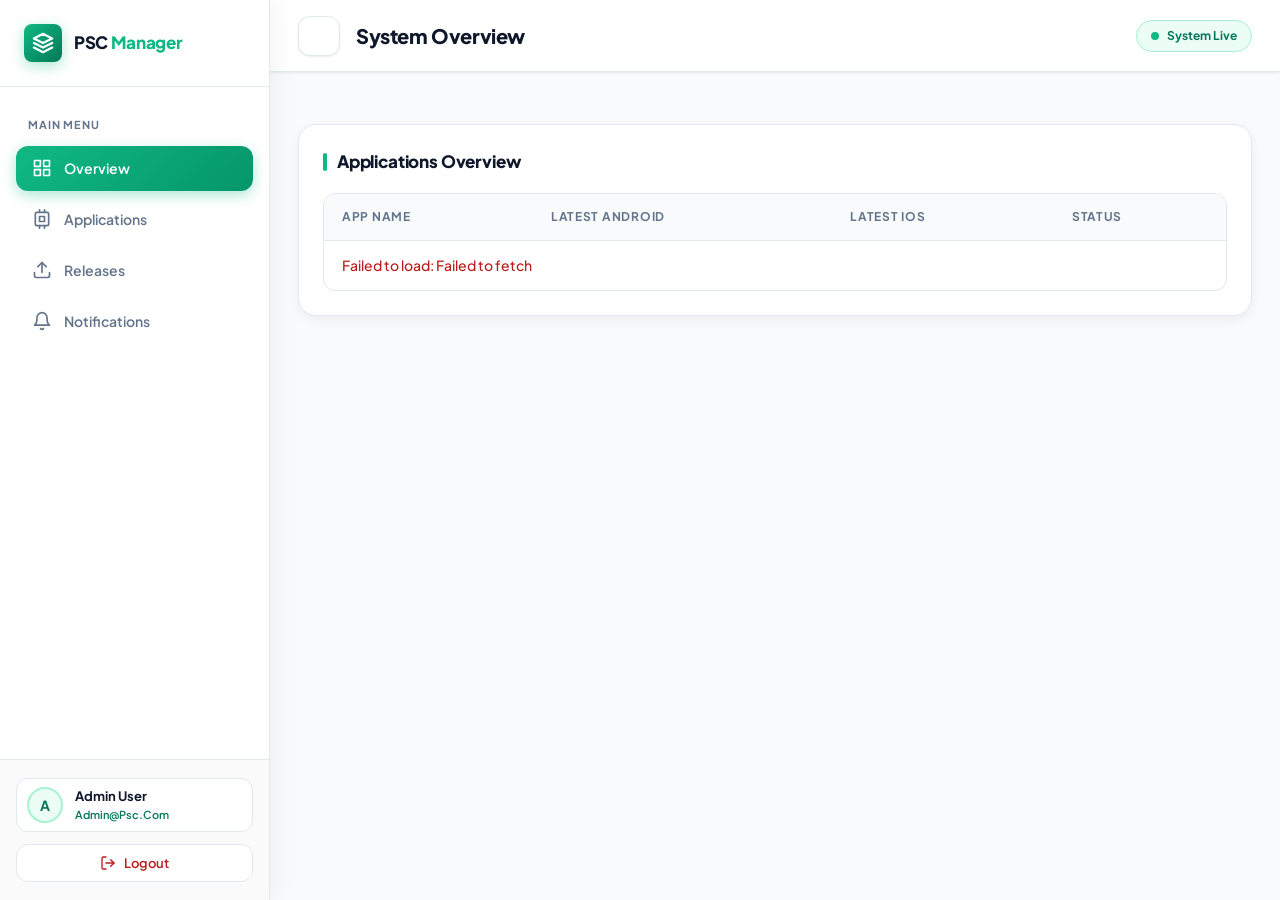
==== admin_dashboard/index.html @ 93100521 "first commit" ====
<!DOCTYPE html>
<html lang="en">
<head>
<meta charset="UTF-8" />
<meta name="viewport" content="width=device-width, initial-scale=1.0" />
<title>PSC App Update Manager — Overview</title>
<link rel="stylesheet" href="css/style.css" />
</head>
<body>
  <!-- Sidebar Overlay -->
  <div class="sidebar-overlay" id="sidebar-overlay"></div>

  <!-- Slide Menu Sidebar -->
  <aside class="sidebar" id="sidebar">
    <div class="sidebar-header">
      <a href="index.html" class="brand">
        <div class="brand-icon">
          <svg width="22" height="22" viewBox="0 0 24 24" fill="none" stroke="currentColor" stroke-width="2.5" stroke-linecap="round" stroke-linejoin="round"><path d="M12 2L2 7l10 5 10-5-10-5z"/><path d="M2 17l10 5 10-5"/><path d="M2 12l10 5 10-5"/></svg>
        </div>
        <div class="brand-text">PSC <span>Manager</span></div>
      </a>
      <button class="close-btn" id="close-sidebar" aria-label="Close menu">
        <svg width="20" height="20" viewBox="0 0 24 24" fill="none" stroke="currentColor" stroke-width="2" stroke-linecap="round" stroke-linejoin="round"><line x1="18" y1="6" x2="6" y2="18"/><line x1="6" y1="6" x2="18" y2="18"/></svg>
      </button>
    </div>

    <nav class="sidebar-nav">
      <div class="nav-section-title">Main Menu</div>
      
      <a href="index.html" class="nav-item active">
        <svg viewBox="0 0 24 24" fill="none" stroke="currentColor" stroke-width="2" stroke-linecap="round" stroke-linejoin="round"><rect x="3" y="3" width="7" height="7"/><rect x="14" y="3" width="7" height="7"/><rect x="14" y="14" width="7" height="7"/><rect x="3" y="14" width="7" height="7"/></svg>
        <span>Overview</span>
      </a>

      <a href="applications.html" class="nav-item">
        <svg viewBox="0 0 24 24" fill="none" stroke="currentColor" stroke-width="2" stroke-linecap="round" stroke-linejoin="round"><rect x="4" y="4" width="16" height="16" rx="2" ry="2"/><rect x="9" y="9" width="6" height="6"/><line x1="9" y1="1" x2="9" y2="4"/><line x1="15" y1="1" x2="15" y2="4"/><line x1="9" y1="20" x2="9" y2="23"/><line x1="15" y1="20" x2="15" y2="23"/></svg>
        <span>Applications</span>
      </a>

      <a href="releases.html" class="nav-item">
        <svg viewBox="0 0 24 24" fill="none" stroke="currentColor" stroke-width="2" stroke-linecap="round" stroke-linejoin="round"><path d="M21 15v4a2 2 0 0 1-2 2H5a2 2 0 0 1-2-2v-4"/><polyline points="17 8 12 3 7 8"/><line x1="12" y1="3" x2="12" y2="15"/></svg>
        <span>Releases</span>
      </a>

      <a href="notifications.html" class="nav-item">
        <svg viewBox="0 0 24 24" fill="none" stroke="currentColor" stroke-width="2" stroke-linecap="round" stroke-linejoin="round"><path d="M18 8A6 6 0 0 0 6 8c0 7-3 9-3 9h18s-3-2-3-9"/><path d="M13.73 21a2 2 0 0 1-3.46 0"/></svg>
        <span>Notifications</span>
      </a>
    </nav>

    <div class="sidebar-footer">
      <div class="user-card">
        <div class="user-avatar" id="sidebar-user-avatar">A</div>
        <div class="user-details">
          <span class="user-name" id="sidebar-user-name">Admin User</span>
          <span class="user-role" id="sidebar-user-email">admin@psc.com</span>
        </div>
      </div>
      <button id="logout" class="logout-btn">
        <svg width="16" height="16" viewBox="0 0 24 24" fill="none" stroke="currentColor" stroke-width="2" stroke-linecap="round" stroke-linejoin="round"><path d="M9 21H5a2 2 0 0 1-2-2V5a2 2 0 0 1 2-2h4"/><polyline points="16 17 21 12 16 7"/><line x1="21" y1="12" x2="9" y2="12"/></svg>
        Logout
      </button>
    </div>
  </aside>

  <!-- App Wrapper -->
  <div class="app-wrapper">
    <!-- Topbar Header -->
    <header class="topbar">
      <div class="topbar-left">
        <button class="menu-toggle" id="menu-toggle" aria-label="Toggle navigation drawer">
          <svg width="20" height="20" viewBox="0 0 24 24" fill="none" stroke="currentColor" stroke-width="2.5" stroke-linecap="round" stroke-linejoin="round"><line x1="3" y1="12" x2="21" y2="12"/><line x1="3" y1="6" x2="21" y2="6"/><line x1="3" y1="18" x2="21" y2="18"/></svg>
        </button>
        <div class="page-header">
          <h1>System Overview</h1>
        </div>
      </div>

      <div class="topbar-right">
        <div class="system-status">
          <span class="pulse-dot"></span> System Live
        </div>
      </div>
    </header>

    <!-- Main Content -->
    <main>
      <div class="grid" id="stats"></div>

      <div class="card">
        <h3>Applications Overview</h3>
        <div class="table-wrapper">
          <table>
            <thead>
              <tr>
                <th>App Name</th>
                <th>Latest Android</th>
                <th>Latest iOS</th>
                <th>Status</th>
              </tr>
            </thead>
            <tbody id="apps-table">
              <tr><td colspan="4" style="text-align:center; padding: 24px;">Loading applications data…</td></tr>
            </tbody>
          </table>
        </div>
      </div>
    </main>
  </div>

  <script src="js/api.js"></script>
  <script src="js/ui.js"></script>
  <script src="js/dashboard.js"></script>
</body>
</html>
---- admin_dashboard/css/style.css ----
@import url('https://fonts.googleapis.com/css2?family=Plus+Jakarta+Sans:wght@400;500;600;700;800&display=swap');

:root {
  --primary: #10b981;
  --primary-hover: #059669;
  --primary-dark: #047857;
  --primary-light: #ecfdf5;
  --primary-border: #a7f3d0;
  
  --bg-page: #f8fafc;
  --bg-card: #ffffff;
  --bg-sidebar: #ffffff;
  
  --border-color: #e2e8f0;
  --border-focus: #10b981;
  
  --text-heading: #0f172a;
  --text-body: #334155;
  --text-muted: #64748b;
  
  --badge-green-bg: #dcfce7;
  --badge-green-text: #15803d;
  --badge-yellow-bg: #fef9c3;
  --badge-yellow-text: #a16207;
  --badge-red-bg: #fee2e2;
  --badge-red-text: #b91c1c;

  --shadow-sm: 0 1px 3px rgba(0, 0, 0, 0.05), 0 1px 2px rgba(0, 0, 0, 0.03);
  --shadow-md: 0 4px 12px rgba(0, 0, 0, 0.05);
  --shadow-lg: 0 12px 32px -4px rgba(16, 185, 129, 0.12), 0 4px 8px -2px rgba(0, 0, 0, 0.04);
  --shadow-green: 0 4px 14px rgba(16, 185, 129, 0.35);

  --radius-sm: 8px;
  --radius-md: 12px;
  --radius-lg: 18px;

  --transition-fast: 0.15s cubic-bezier(0.4, 0, 0.2, 1);
  --transition-normal: 0.25s cubic-bezier(0.4, 0, 0.2, 1);
  --transition-slide: 0.35s cubic-bezier(0.16, 1, 0.3, 1);
  
  font-family: 'Plus Jakarta Sans', system-ui, -apple-system, sans-serif;
}

* {
  box-sizing: border-box;
  margin: 0;
  padding: 0;
}

body {
  background-color: var(--bg-page);
  color: var(--text-body);
  font-size: 14px;
  line-height: 1.5;
  min-height: 100vh;
  -webkit-font-smoothing: antialiased;
}

/* --- Slide Menu Sidebar & Overlay --- */

.sidebar-overlay {
  position: fixed;
  inset: 0;
  background: rgba(15, 23, 42, 0.4);
  backdrop-filter: blur(4px);
  z-index: 999;
  opacity: 0;
  pointer-events: none;
  transition: opacity var(--transition-normal);
}

.sidebar-overlay.open {
  opacity: 1;
  pointer-events: auto;
}

.sidebar {
  position: fixed;
  top: 0;
  left: 0;
  bottom: 0;
  width: 270px;
  background: var(--bg-sidebar);
  border-right: 1px solid var(--border-color);
  z-index: 1000;
  display: flex;
  flex-direction: column;
  transform: translateX(-100%);
  transition: transform var(--transition-slide);
  box-shadow: 4px 0 24px rgba(0, 0, 0, 0.05);
}

.sidebar.open {
  transform: translateX(0);
}

/* Sidebar Brand Header */
.sidebar-header {
  padding: 24px;
  display: flex;
  align-items: center;
  justify-content: space-between;
  border-bottom: 1px solid var(--border-color);
}

.brand {
  display: flex;
  align-items: center;
  gap: 12px;
  text-decoration: none;
}

.brand-icon {
  width: 38px;
  height: 38px;
  border-radius: var(--radius-sm);
  background: linear-gradient(135deg, var(--primary) 0%, var(--primary-dark) 100%);
  display: flex;
  align-items: center;
  justify-content: center;
  color: #ffffff;
  box-shadow: var(--shadow-green);
}

.brand-text {
  font-size: 17px;
  font-weight: 800;
  color: var(--text-heading);
  letter-spacing: -0.02em;
}

.brand-text span {
  color: var(--primary);
}

.close-btn {
  background: none;
  border: none;
  color: var(--text-muted);
  cursor: pointer;
  padding: 6px;
  border-radius: 6px;
  display: flex;
  align-items: center;
  justify-content: center;
  transition: all var(--transition-fast);
}

.close-btn:hover {
  background: var(--primary-light);
  color: var(--primary-dark);
}

/* Sidebar Navigation */
.sidebar-nav {
  padding: 20px 16px;
  flex: 1;
  display: flex;
  flex-direction: column;
  gap: 6px;
  overflow-y: auto;
}

.nav-section-title {
  font-size: 11px;
  font-weight: 700;
  text-transform: uppercase;
  letter-spacing: 0.08em;
  color: var(--text-muted);
  padding: 10px 12px 6px;
}

.nav-item {
  display: flex;
  align-items: center;
  gap: 12px;
  padding: 12px 16px;
  color: var(--text-muted);
  text-decoration: none;
  font-weight: 600;
  font-size: 14px;
  border-radius: var(--radius-md);
  transition: all var(--transition-fast);
  position: relative;
}

.nav-item svg {
  width: 20px;
  height: 20px;
  transition: stroke var(--transition-fast);
}

.nav-item:hover {
  background: var(--primary-light);
  color: var(--primary-dark);
  transform: translateX(4px);
}

.nav-item.active {
  background: linear-gradient(135deg, var(--primary) 0%, var(--primary-hover) 100%);
  color: #ffffff;
  box-shadow: var(--shadow-green);
}

.nav-item.active svg {
  stroke: #ffffff;
}

/* Sidebar User Footer */
.sidebar-footer {
  padding: 18px 16px;
  border-top: 1px solid var(--border-color);
  background: #fafafa;
  display: flex;
  flex-direction: column;
  gap: 12px;
}

.user-card {
  display: flex;
  align-items: center;
  gap: 12px;
  padding: 8px 10px;
  border-radius: var(--radius-md);
  background: #ffffff;
  border: 1px solid var(--border-color);
}

.user-avatar {
  width: 36px;
  height: 36px;
  border-radius: 50%;
  background: var(--primary-light);
  color: var(--primary-dark);
  font-weight: 700;
  display: flex;
  align-items: center;
  justify-content: center;
  border: 2px solid var(--primary-border);
  font-size: 14px;
}

.user-details {
  display: flex;
  flex-direction: column;
  overflow: hidden;
}

.user-name {
  font-weight: 700;
  color: var(--text-heading);
  font-size: 13px;
  white-space: nowrap;
  text-overflow: ellipsis;
  overflow: hidden;
}

.user-role {
  font-size: 11px;
  color: var(--primary-dark);
  font-weight: 600;
  text-transform: capitalize;
}

.logout-btn {
  display: flex;
  align-items: center;
  justify-content: center;
  gap: 8px;
  width: 100%;
  padding: 10px;
  background: #ffffff;
  border: 1px solid var(--border-color);
  color: var(--badge-red-text);
  font-weight: 600;
  font-size: 13px;
  border-radius: var(--radius-md);
  cursor: pointer;
  transition: all var(--transition-fast);
}

.logout-btn:hover {
  background: var(--badge-red-bg);
  border-color: #fca5a5;
  transform: translateY(-1px);
}

/* --- Layout Main Container & Topbar --- */

.app-wrapper {
  min-height: 100vh;
  display: flex;
  flex-direction: column;
  transition: margin-left var(--transition-slide);
}

/* Responsive layout: Desktop default layout */
@media (min-width: 1024px) {
  .sidebar {
    transform: translateX(0);
  }
  .sidebar.closed {
    transform: translateX(-100%);
  }
  .app-wrapper {
    margin-left: 270px;
  }
  .app-wrapper.full-width {
    margin-left: 0;
  }
  .close-btn {
    display: none;
  }
  .sidebar-overlay {
    display: none !important;
  }
}

.topbar {
  height: 72px;
  background: #ffffff;
  border-bottom: 1px solid var(--border-color);
  padding: 0 28px;
  display: flex;
  align-items: center;
  justify-content: space-between;
  position: sticky;
  top: 0;
  z-index: 100;
  box-shadow: var(--shadow-sm);
}

.topbar-left {
  display: flex;
  align-items: center;
  gap: 16px;
}

.menu-toggle {
  background: #ffffff;
  border: 1.5px solid var(--border-color);
  color: var(--text-heading);
  width: 40px;
  height: 40px;
  border-radius: var(--radius-md);
  display: flex;
  align-items: center;
  justify-content: center;
  cursor: pointer;
  transition: all var(--transition-fast);
  box-shadow: var(--shadow-sm);
}

.menu-toggle:hover {
  background: var(--primary-light);
  border-color: var(--primary-border);
  color: var(--primary-dark);
  transform: scale(1.03);
}

.page-header h1 {
  font-size: 20px;
  font-weight: 800;
  color: var(--text-heading);
  letter-spacing: -0.02em;
}

.topbar-right {
  display: flex;
  align-items: center;
  gap: 16px;
}

.system-status {
  display: flex;
  align-items: center;
  gap: 8px;
  padding: 6px 14px;
  background: var(--primary-light);
  border: 1px solid var(--primary-border);
  border-radius: 999px;
  color: var(--primary-dark);
  font-size: 12px;
  font-weight: 700;
}

.pulse-dot {
  width: 8px;
  height: 8px;
  border-radius: 50%;
  background-color: var(--primary);
  box-shadow: 0 0 0 0 rgba(16, 185, 129, 0.7);
  animation: pulseDot 2s infinite;
}

@keyframes pulseDot {
  0% {
    transform: scale(0.95);
    box-shadow: 0 0 0 0 rgba(16, 185, 129, 0.7);
  }
  70% {
    transform: scale(1);
    box-shadow: 0 0 0 8px rgba(16, 185, 129, 0);
  }
  100% {
    transform: scale(0.95);
    box-shadow: 0 0 0 0 rgba(16, 185, 129, 0);
  }
}

/* --- Main Content Area --- */

main {
  flex: 1;
  padding: 28px;
  max-width: 1240px;
  width: 100%;
  margin: 0 auto;
  animation: fadeInUp 0.4s cubic-bezier(0.16, 1, 0.3, 1);
}

@keyframes fadeInUp {
  from {
    opacity: 0;
    transform: translateY(14px);
  }
  to {
    opacity: 1;
    transform: translateY(0);
  }
}

/* --- Cards & Stats Grid --- */

.card {
  background: var(--bg-card);
  border: 1px solid var(--border-color);
  border-radius: var(--radius-lg);
  padding: 24px;
  margin-bottom: 24px;
  box-shadow: var(--shadow-md);
  transition: all var(--transition-normal);
}

.card:hover {
  box-shadow: var(--shadow-lg);
  border-color: var(--primary-border);
}

.card h3 {
  font-size: 17px;
  font-weight: 800;
  color: var(--text-heading);
  margin-bottom: 18px;
  display: flex;
  align-items: center;
  gap: 10px;
  letter-spacing: -0.01em;
}

.card h3::before {
  content: '';
  display: inline-block;
  width: 4px;
  height: 18px;
  background: var(--primary);
  border-radius: 4px;
}

.grid {
  display: grid;
  grid-template-columns: repeat(auto-fit, minmax(230px, 1fr));
  gap: 20px;
  margin-bottom: 24px;
}

.stat-card {
  background: var(--bg-card);
  border: 1px solid var(--border-color);
  border-radius: var(--radius-lg);
  padding: 20px;
  display: flex;
  align-items: center;
  gap: 16px;
  box-shadow: var(--shadow-md);
  transition: all var(--transition-normal);
  position: relative;
  overflow: hidden;
}

.stat-card:hover {
  transform: translateY(-3px);
  box-shadow: var(--shadow-lg);
  border-color: var(--primary-border);
}

.stat-card::after {
  content: '';
  position: absolute;
  top: 0;
  left: 0;
  right: 0;
  height: 3px;
  background: linear-gradient(90deg, var(--primary) 0%, var(--primary-dark) 100%);
  opacity: 0;
  transition: opacity var(--transition-fast);
}

.stat-card:hover::after {
  opacity: 1;
}

.stat-icon {
  width: 48px;
  height: 48px;
  border-radius: var(--radius-md);
  background: var(--primary-light);
  color: var(--primary-dark);
  display: flex;
  align-items: center;
  justify-content: center;
  flex-shrink: 0;
}

.stat-info {
  display: flex;
  flex-direction: column;
}

.stat-value {
  font-size: 28px;
  font-weight: 800;
  color: var(--text-heading);
  line-height: 1.1;
  letter-spacing: -0.02em;
}

.stat-label {
  font-size: 12px;
  font-weight: 700;
  color: var(--text-muted);
  text-transform: uppercase;
  letter-spacing: 0.05em;
  margin-top: 4px;
}

/* --- Tables & Badges --- */

.table-wrapper {
  overflow-x: auto;
  border-radius: var(--radius-md);
  border: 1px solid var(--border-color);
}

table {
  width: 100%;
  border-collapse: collapse;
  text-align: left;
  font-size: 14px;
}

th {
  background: #f8fafc;
  color: var(--text-muted);
  font-weight: 700;
  font-size: 12px;
  text-transform: uppercase;
  letter-spacing: 0.06em;
  padding: 14px 18px;
  border-bottom: 1px solid var(--border-color);
}

td {
  padding: 14px 18px;
  border-bottom: 1px solid var(--border-color);
  color: var(--text-body);
  font-weight: 500;
}

tbody tr {
  transition: background-color var(--transition-fast);
}

tbody tr:hover {
  background-color: var(--primary-light);
}

tbody tr:last-child td {
  border-bottom: none;
}

code {
  background: #f1f5f9;
  color: var(--primary-dark);
  padding: 3px 8px;
  border-radius: 6px;
  font-family: ui-monospace, SFMono-Regular, Menlo, Monaco, Consolas, monospace;
  font-size: 12px;
  font-weight: 600;
  border: 1px solid var(--border-color);
}

.badge {
  display: inline-flex;
  align-items: center;
  gap: 6px;
  padding: 4px 10px;
  border-radius: 999px;
  font-size: 12px;
  font-weight: 700;
}

.badge.current, .badge.active, .badge.sent, .badge.published {
  background: var(--badge-green-bg);
  color: var(--badge-green-text);
}

.badge.update, .badge.draft {
  background: var(--badge-yellow-bg);
  color: var(--badge-yellow-text);
}

.badge.mandatory, .badge.inactive, .badge.failed {
  background: var(--badge-red-bg);
  color: var(--badge-red-text);
}

/* --- Forms & Buttons --- */

form {
  display: flex;
  flex-direction: column;
  gap: 16px;
}

.form-group {
  display: flex;
  flex-direction: column;
  gap: 6px;
}

label {
  font-size: 13px;
  font-weight: 700;
  color: var(--text-heading);
  display: flex;
  align-items: center;
  gap: 6px;
}

input[type="text"],
input[type="email"],
input[type="password"],
input[type="number"],
select,
textarea {
  width: 100%;
  font-family: inherit;
  font-size: 14px;
  background: #ffffff;
  border: 1.5px solid var(--border-color);
  color: var(--text-heading);
  border-radius: var(--radius-md);
  padding: 10px 14px;
  transition: all var(--transition-fast);
  box-shadow: var(--shadow-sm);
}

input::placeholder,
textarea::placeholder {
  color: #94a3b8;
}

input:focus,
select:focus,
textarea:focus {
  outline: none;
  border-color: var(--border-focus);
  box-shadow: 0 0 0 4px rgba(16, 185, 129, 0.15);
  background: #ffffff;
}

.checkbox-label {
  display: flex;
  align-items: center;
  gap: 10px;
  cursor: pointer;
  font-weight: 600;
  color: var(--text-heading);
  user-select: none;
}

input[type="checkbox"] {
  width: 18px;
  height: 18px;
  accent-color: var(--primary);
  cursor: pointer;
}

button {
  font-family: inherit;
  font-size: 14px;
  font-weight: 700;
  padding: 11px 20px;
  border-radius: var(--radius-md);
  cursor: pointer;
  transition: all var(--transition-fast);
  display: inline-flex;
  align-items: center;
  justify-content: center;
  gap: 8px;
  border: none;
}

button.primary {
  background: linear-gradient(135deg, var(--primary) 0%, var(--primary-hover) 100%);
  color: #ffffff;
  box-shadow: var(--shadow-green);
}

button.primary:hover {
  background: linear-gradient(135deg, var(--primary-hover) 0%, var(--primary-dark) 100%);
  transform: translateY(-1px);
  box-shadow: 0 6px 20px rgba(16, 185, 129, 0.45);
}

button.primary:active {
  transform: translateY(0);
}

button.secondary {
  background: #ffffff;
  border: 1.5px solid var(--border-color);
  color: var(--text-body);
  box-shadow: var(--shadow-sm);
}

button.secondary:hover {
  background: var(--primary-light);
  border-color: var(--primary-border);
  color: var(--primary-dark);
  transform: translateY(-1px);
}

.error {
  background: var(--badge-red-bg);
  color: var(--badge-red-text);
  border: 1px solid #fca5a5;
  padding: 10px 14px;
  border-radius: var(--radius-md);
  font-size: 13px;
  font-weight: 600;
}

/* --- Login Page --- */

.login-wrap {
  min-height: 100vh;
  display: flex;
  align-items: center;
  justify-content: center;
  background: radial-gradient(circle at top right, #dcfce7 0%, #f8fafc 50%);
  padding: 20px;
}

.login-card {
  width: 100%;
  max-width: 400px;
  background: #ffffff;
  border-radius: var(--radius-lg);
  box-shadow: 0 20px 40px -8px rgba(16, 185, 129, 0.15), 0 4px 12px rgba(0, 0, 0, 0.05);
  border: 1px solid var(--border-color);
  padding: 32px;
  animation: fadeInUp 0.4s ease;
}

.login-header {
  text-align: center;
  margin-bottom: 28px;
}

.login-header .brand-icon {
  margin: 0 auto 16px;
  width: 48px;
  height: 48px;
  font-size: 20px;
}

.login-header h2 {
  font-size: 22px;
  font-weight: 800;
  color: var(--text-heading);
  letter-spacing: -0.02em;
}

.login-header p {
  color: var(--text-muted);
  font-size: 13px;
  margin-top: 4px;
}
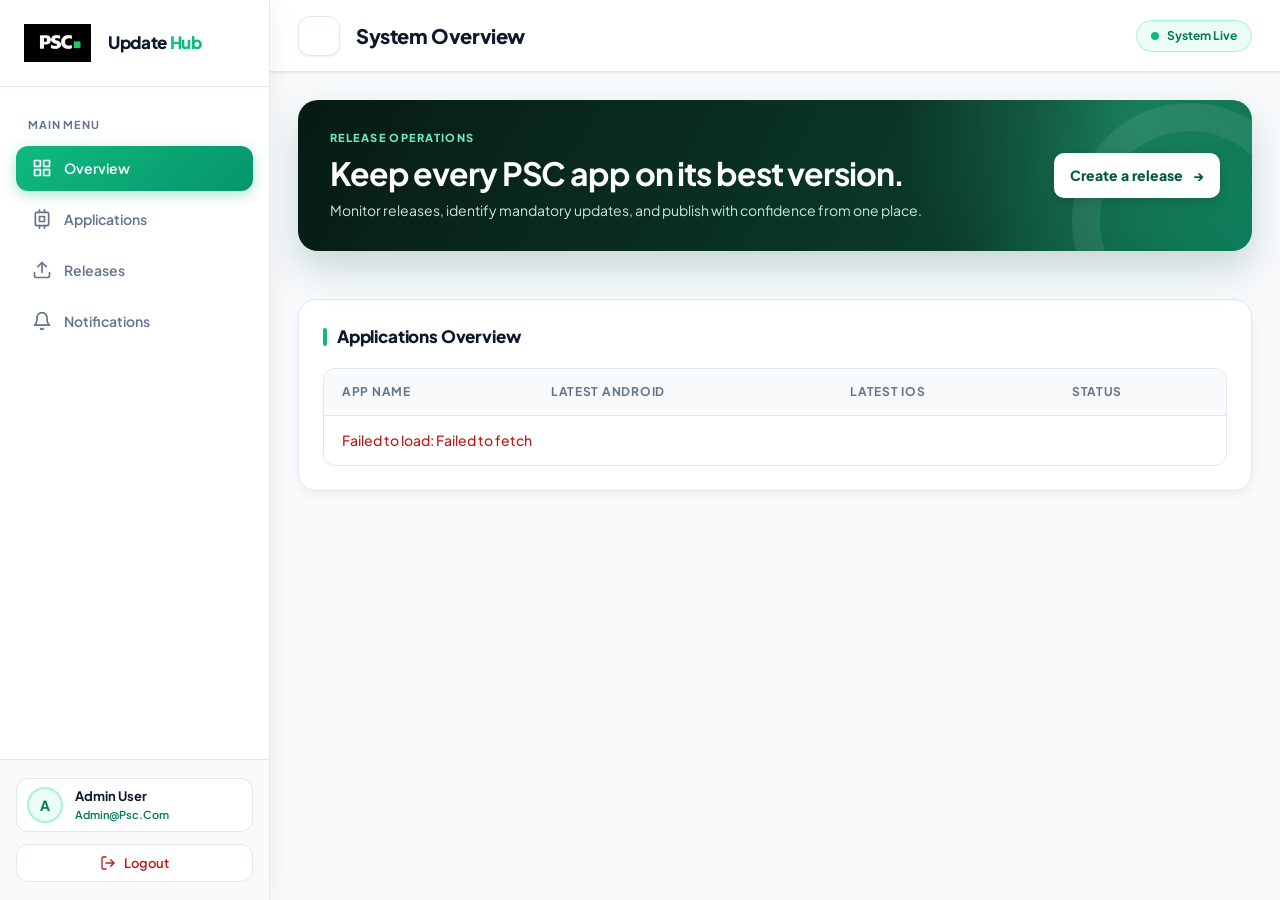
==== commit 60294314: "fix object error" ====
--- a/admin_dashboard/index.html
+++ b/admin_dashboard/index.html
@@ -14,10 +14,8 @@
   <aside class="sidebar" id="sidebar">
     <div class="sidebar-header">
       <a href="index.html" class="brand">
-        <div class="brand-icon">
-          <svg width="22" height="22" viewBox="0 0 24 24" fill="none" stroke="currentColor" stroke-width="2.5" stroke-linecap="round" stroke-linejoin="round"><path d="M12 2L2 7l10 5 10-5-10-5z"/><path d="M2 17l10 5 10-5"/><path d="M2 12l10 5 10-5"/></svg>
-        </div>
-        <div class="brand-text">PSC <span>Manager</span></div>
+        <img class="brand-logo" src="assets/psc-logo.png" alt="PSC" />
+        <div class="brand-text">Update <span>Hub</span></div>
       </a>
       <button class="close-btn" id="close-sidebar" aria-label="Close menu">
         <svg width="20" height="20" viewBox="0 0 24 24" fill="none" stroke="currentColor" stroke-width="2" stroke-linecap="round" stroke-linejoin="round"><line x1="18" y1="6" x2="6" y2="18"/><line x1="6" y1="6" x2="18" y2="18"/></svg>
@@ -85,6 +83,14 @@
 
     <!-- Main Content -->
     <main>
+      <section class="dashboard-hero">
+        <div>
+          <p class="eyebrow">Release operations</p>
+          <h2>Keep every PSC app on its best version.</h2>
+          <p>Monitor releases, identify mandatory updates, and publish with confidence from one place.</p>
+        </div>
+        <a class="hero-action" href="releases.html">Create a release <span aria-hidden="true">→</span></a>
+      </section>
       <div class="grid" id="stats"></div>
 
       <div class="card">
--- a/admin_dashboard/css/style.css
+++ b/admin_dashboard/css/style.css
@@ -122,6 +122,14 @@
   box-shadow: var(--shadow-green);
 }
 
+.brand-logo {
+  display: block;
+  width: 72px;
+  height: 38px;
+  object-fit: contain;
+  object-position: left center;
+}
+
 .brand-text {
   font-size: 17px;
   font-weight: 800;
@@ -419,6 +427,39 @@
   animation: fadeInUp 0.4s cubic-bezier(0.16, 1, 0.3, 1);
 }
 
+.dashboard-hero {
+  position: relative;
+  overflow: hidden;
+  display: flex;
+  align-items: center;
+  justify-content: space-between;
+  gap: 24px;
+  padding: 30px 32px;
+  margin-bottom: 24px;
+  color: #fff;
+  border-radius: 20px;
+  background: radial-gradient(circle at 88% 10%, rgba(52, 211, 153, .36), transparent 28%), linear-gradient(120deg, #071a15, #0b3b2c 72%, #087453);
+  box-shadow: 0 18px 38px rgba(5, 81, 57, .2);
+}
+
+.dashboard-hero::after {
+  content: '';
+  position: absolute;
+  width: 180px;
+  height: 180px;
+  right: -56px;
+  bottom: -88px;
+  border: 28px solid rgba(255, 255, 255, .08);
+  border-radius: 50%;
+}
+
+.dashboard-hero > * { position: relative; z-index: 1; }
+.eyebrow { margin-bottom: 8px; color: #6ee7b7; font-size: 11px; font-weight: 800; letter-spacing: .13em; text-transform: uppercase; }
+.dashboard-hero h2 { max-width: 580px; font-size: clamp(24px, 3vw, 32px); line-height: 1.15; letter-spacing: -.035em; }
+.dashboard-hero p:not(.eyebrow) { max-width: 620px; margin-top: 9px; color: #c8eadc; }
+.hero-action { display: inline-flex; flex-shrink: 0; gap: 10px; align-items: center; padding: 12px 16px; border-radius: 10px; background: #fff; color: #075a42; font-weight: 800; text-decoration: none; box-shadow: 0 4px 12px rgba(0,0,0,.13); transition: transform var(--transition-fast); }
+.hero-action:hover { transform: translateY(-2px); }
+
 @keyframes fadeInUp {
   from {
     opacity: 0;
@@ -487,6 +528,10 @@
   position: relative;
   overflow: hidden;
 }
+
+.field-optional { color: var(--text-muted); font-size: 11px; font-weight: 600; }
+.field-hint { margin-top: 6px; color: var(--text-muted); font-size: 12px; }
+.success { margin-top: 16px; padding: 11px 13px; border: 1px solid var(--primary-border); border-radius: var(--radius-sm); background: var(--primary-light); color: var(--primary-dark); font-weight: 600; }
 
 .stat-card:hover {
   transform: translateY(-3px);
@@ -786,6 +831,13 @@
   font-size: 20px;
 }
 
+.login-logo { display: block; width: 142px; height: 58px; margin: 0 auto 16px; object-fit: contain; }
+
+@media (max-width: 640px) {
+  .dashboard-hero { align-items: flex-start; flex-direction: column; padding: 26px 24px; }
+  .hero-action { width: 100%; justify-content: center; }
+}
+
 .login-header h2 {
   font-size: 22px;
   font-weight: 800;
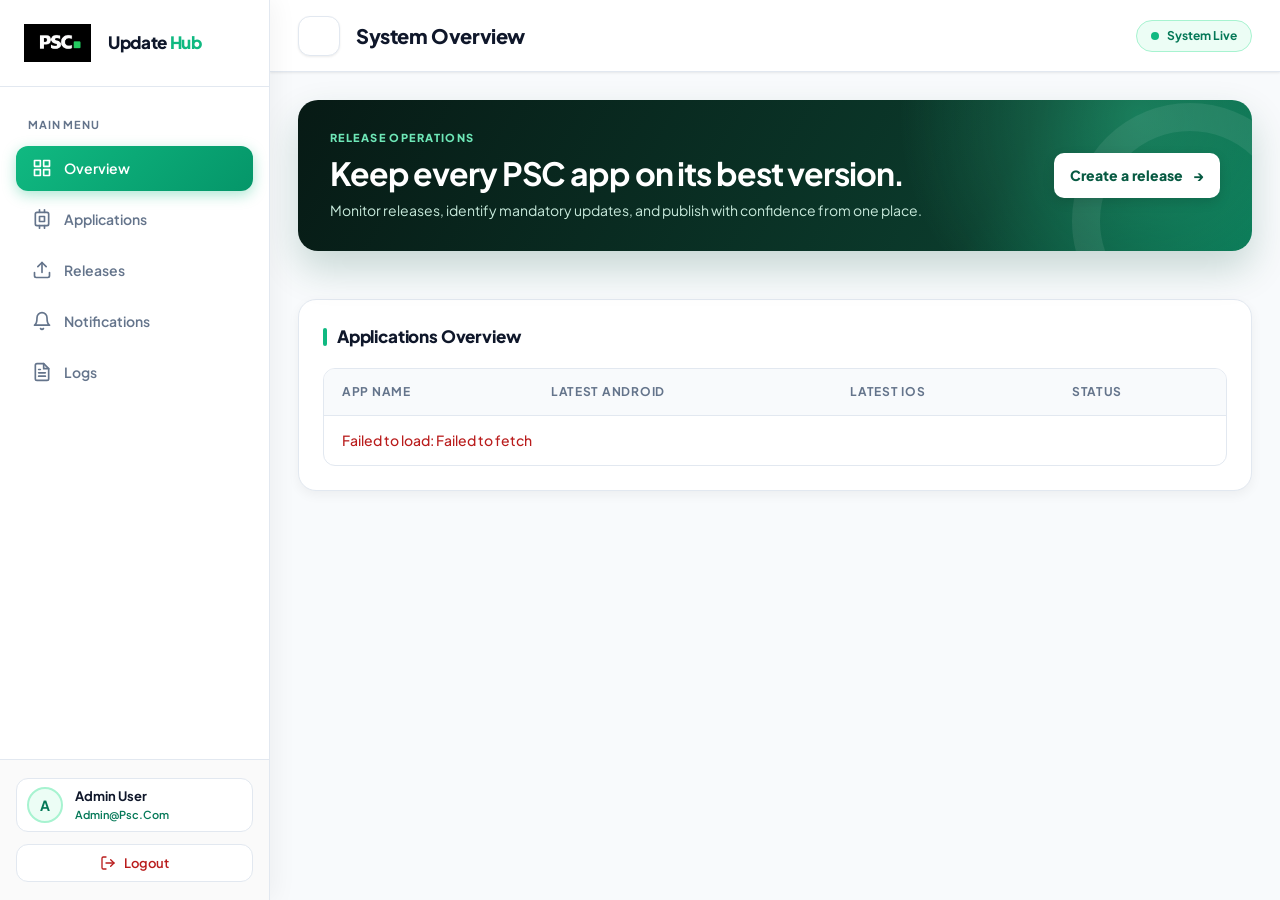
==== commit 56685986: "nnotifications 404 fix" ====
--- a/admin_dashboard/index.html
+++ b/admin_dashboard/index.html
@@ -43,6 +43,11 @@
       <a href="notifications.html" class="nav-item">
         <svg viewBox="0 0 24 24" fill="none" stroke="currentColor" stroke-width="2" stroke-linecap="round" stroke-linejoin="round"><path d="M18 8A6 6 0 0 0 6 8c0 7-3 9-3 9h18s-3-2-3-9"/><path d="M13.73 21a2 2 0 0 1-3.46 0"/></svg>
         <span>Notifications</span>
+      </a>
+
+      <a href="logs.html" class="nav-item">
+        <svg viewBox="0 0 24 24" fill="none" stroke="currentColor" stroke-width="2" stroke-linecap="round" stroke-linejoin="round"><path d="M14 2H6a2 2 0 0 0-2 2v16a2 2 0 0 0 2 2h12a2 2 0 0 0 2-2V8z"/><polyline points="14 2 14 8 20 8"/><line x1="16" y1="13" x2="8" y2="13"/><line x1="16" y1="17" x2="8" y2="17"/><polyline points="10 9 9 9 8 9"/></svg>
+        <span>Logs</span>
       </a>
     </nav>
 
@@ -114,7 +119,7 @@
     </main>
   </div>
 
-  <script src="js/api.js"></script>
+  <script src="js/api.js?v=2"></script>
   <script src="js/ui.js"></script>
   <script src="js/dashboard.js"></script>
 </body>
--- a/admin_dashboard/css/style.css
+++ b/admin_dashboard/css/style.css
@@ -508,6 +508,22 @@
   border-radius: 4px;
 }
 
+.release-card-heading { display: flex; align-items: flex-start; justify-content: space-between; gap: 24px; margin-bottom: 24px; padding-bottom: 22px; border-bottom: 1px solid var(--border-color); }
+.release-card-heading .eyebrow { margin-bottom: 6px; }
+.release-card-heading h3 { margin-bottom: 8px; }
+.release-card-heading h3::before { display: none; }
+.release-card-heading p:not(.eyebrow) { max-width: 610px; color: var(--text-muted); }
+.version-guide { min-width: 255px; padding: 14px 16px; border: 1px solid var(--primary-border); border-radius: var(--radius-md); background: linear-gradient(135deg, #f0fdf4, #ecfdf5); color: var(--primary-dark); }
+.version-guide strong, .version-guide span, .version-guide small { display: block; }
+.version-guide strong { margin-bottom: 6px; font-size: 12px; text-transform: uppercase; letter-spacing: .06em; }
+.version-guide span { margin-bottom: 5px; }
+.version-guide small { color: #287459; font-size: 11px; line-height: 1.45; }
+.release-form { max-width: 980px; }
+.release-grid { display: grid; grid-template-columns: repeat(2, minmax(0, 1fr)); gap: 16px; }
+.release-grid-four { grid-template-columns: repeat(4, minmax(0, 1fr)); }
+.release-validation { display: flex; flex-wrap: wrap; gap: 8px 16px; margin: 2px 0 20px; padding: 11px 13px; border-left: 3px solid var(--primary); border-radius: 0 var(--radius-sm) var(--radius-sm) 0; background: #f8fffb; color: var(--primary-dark); font-size: 12px; font-weight: 600; }
+.release-validation span + span::before { content: '•'; margin-right: 16px; color: var(--primary); }
+
 .grid {
   display: grid;
   grid-template-columns: repeat(auto-fit, minmax(230px, 1fr));
@@ -532,6 +548,9 @@
 .field-optional { color: var(--text-muted); font-size: 11px; font-weight: 600; }
 .field-hint { margin-top: 6px; color: var(--text-muted); font-size: 12px; }
 .success { margin-top: 16px; padding: 11px 13px; border: 1px solid var(--primary-border); border-radius: var(--radius-sm); background: var(--primary-light); color: var(--primary-dark); font-weight: 600; }
+
+@media (max-width: 920px) { .release-grid-four { grid-template-columns: repeat(2, minmax(0, 1fr)); } }
+@media (max-width: 640px) { .release-card-heading { flex-direction: column; } .version-guide { width: 100%; } .release-grid, .release-grid-four { grid-template-columns: 1fr; } }
 
 .stat-card:hover {
   transform: translateY(-3px);
@@ -697,6 +716,7 @@
 input[type="email"],
 input[type="password"],
 input[type="number"],
+input[type="url"],
 select,
 textarea {
   width: 100%;
@@ -769,6 +789,28 @@
   box-shadow: 0 6px 20px rgba(16, 185, 129, 0.45);
 }
 
+button.secondary { background: #fff; border: 1px solid var(--border-color); color: var(--text-body); }
+button.secondary:hover { background: #f8fafc; border-color: #cbd5e1; }
+button.danger { background: var(--badge-red-bg); border: 1px solid #fecaca; color: var(--badge-red-text); }
+button.danger:hover { background: #fecaca; }
+button:disabled { cursor: not-allowed; opacity: .65; transform: none !important; }
+
+.release-actions { display: flex; flex-wrap: wrap; gap: 7px; }
+.action-button { padding: 7px 10px; font-size: 12px; }
+.verification-dialog { width: min(660px, calc(100vw - 32px)); max-height: min(90vh, 780px); margin: auto; padding: 0; overflow-y: auto; border: 0; border-radius: 18px; color: var(--text-body); background: #fff; box-shadow: 0 24px 70px rgba(15, 23, 42, .28); }
+.verification-dialog::backdrop { background: rgba(15, 23, 42, .58); backdrop-filter: blur(4px); }
+.verification-dialog form { gap: 18px; padding: 26px; }
+.dialog-header { display: flex; justify-content: space-between; gap: 18px; align-items: flex-start; }
+.dialog-header .eyebrow { margin-bottom: 5px; }
+.dialog-header h2 { color: var(--text-heading); font-size: 21px; letter-spacing: -.02em; }
+.dialog-close { width: 34px; height: 34px; padding: 0; border-radius: 50%; background: #f1f5f9; color: var(--text-muted); font-size: 24px; line-height: 1; }
+.dialog-description { margin-top: -8px; color: var(--text-muted); }
+.verification-callout { padding: 12px 14px; border: 1px solid var(--primary-border); border-radius: var(--radius-sm); background: var(--primary-light); color: var(--primary-dark); font-size: 13px; }
+.dialog-divider { height: 1px; margin: 2px 0; background: var(--border-color); }
+#edit-release-fields { display: flex; flex-direction: column; gap: 16px; }
+#edit-release-fields h3 { color: var(--text-heading); font-size: 15px; }
+.dialog-actions { display: flex; justify-content: flex-end; gap: 10px; padding-top: 4px; }
+
 button.primary:active {
   transform: translateY(0);
 }
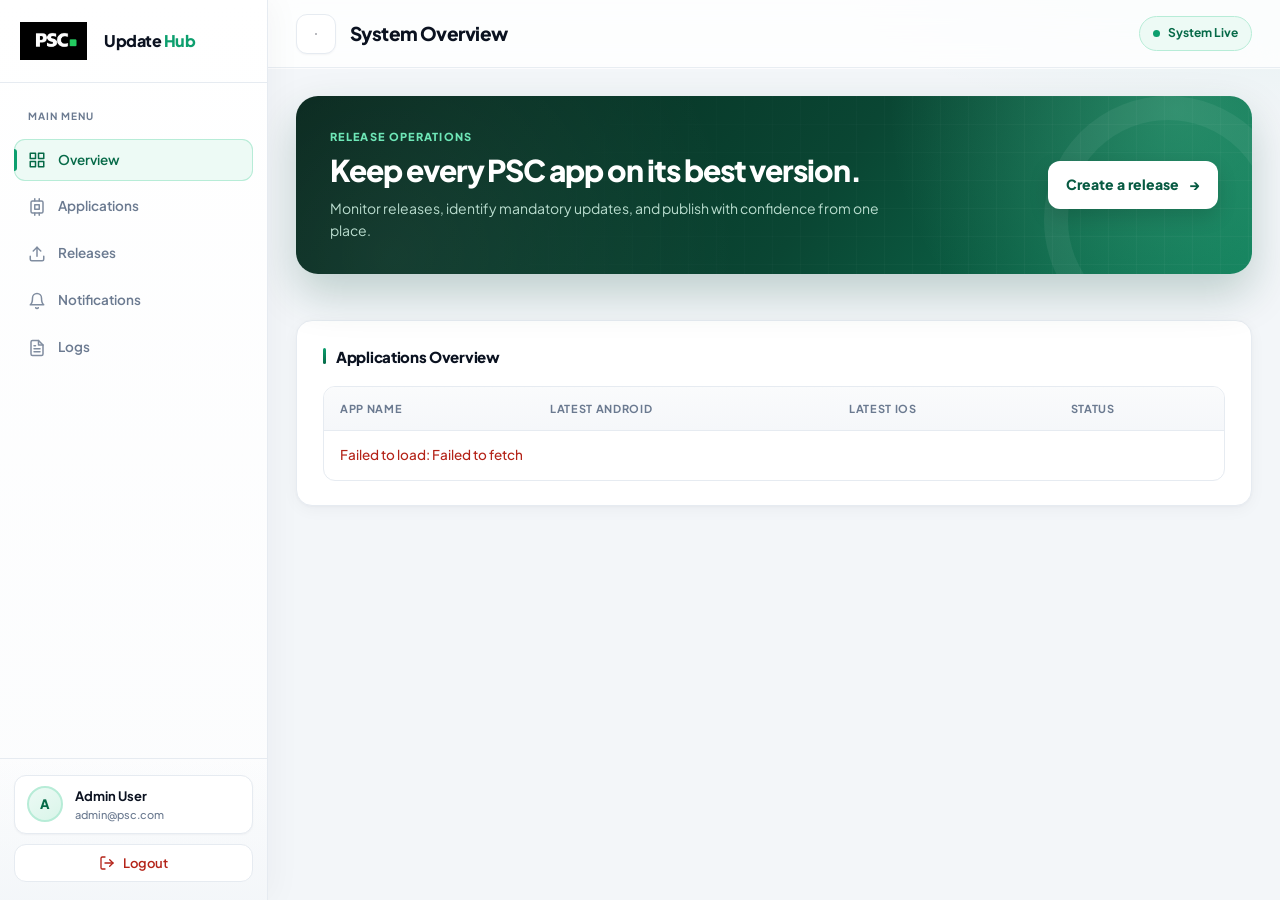
==== commit 268774c3: "503 errorfix" ====
--- a/admin_dashboard/index.html
+++ b/admin_dashboard/index.html
@@ -4,7 +4,7 @@
 <meta charset="UTF-8" />
 <meta name="viewport" content="width=device-width, initial-scale=1.0" />
 <title>PSC App Update Manager — Overview</title>
-<link rel="stylesheet" href="css/style.css" />
+<link rel="stylesheet" href="css/style.css?v=3" />
 </head>
 <body>
   <!-- Sidebar Overlay -->
--- a/admin_dashboard/css/style.css
+++ b/admin_dashboard/css/style.css
@@ -1,43 +1,51 @@
 @import url('https://fonts.googleapis.com/css2?family=Plus+Jakarta+Sans:wght@400;500;600;700;800&display=swap');
 
 :root {
-  --primary: #10b981;
-  --primary-hover: #059669;
-  --primary-dark: #047857;
-  --primary-light: #ecfdf5;
-  --primary-border: #a7f3d0;
-  
-  --bg-page: #f8fafc;
+  --primary: #0d9f6e;
+  --primary-hover: #0b8a5f;
+  --primary-dark: #066a48;
+  --primary-light: #edfaf5;
+  --primary-border: #b7ecd7;
+  --primary-soft: rgba(13, 159, 110, 0.08);
+
+  --bg-page: #f3f6f9;
   --bg-card: #ffffff;
   --bg-sidebar: #ffffff;
-  
-  --border-color: #e2e8f0;
-  --border-focus: #10b981;
-  
-  --text-heading: #0f172a;
-  --text-body: #334155;
-  --text-muted: #64748b;
-  
-  --badge-green-bg: #dcfce7;
-  --badge-green-text: #15803d;
-  --badge-yellow-bg: #fef9c3;
-  --badge-yellow-text: #a16207;
-  --badge-red-bg: #fee2e2;
-  --badge-red-text: #b91c1c;
-
-  --shadow-sm: 0 1px 3px rgba(0, 0, 0, 0.05), 0 1px 2px rgba(0, 0, 0, 0.03);
-  --shadow-md: 0 4px 12px rgba(0, 0, 0, 0.05);
-  --shadow-lg: 0 12px 32px -4px rgba(16, 185, 129, 0.12), 0 4px 8px -2px rgba(0, 0, 0, 0.04);
-  --shadow-green: 0 4px 14px rgba(16, 185, 129, 0.35);
+  --bg-muted: #f8fafc;
+
+  --border-color: #e6ebf1;
+  --border-strong: #d5dde7;
+  --border-focus: #0d9f6e;
+
+  --text-heading: #0b1220;
+  --text-body: #3d4b5f;
+  --text-muted: #6b7a90;
+
+  --badge-green-bg: #e8f8f0;
+  --badge-green-text: #0f6b45;
+  --badge-yellow-bg: #fff7e0;
+  --badge-yellow-text: #8a6410;
+  --badge-red-bg: #fef1f1;
+  --badge-red-text: #b42318;
+  --badge-blue-bg: #eef4ff;
+  --badge-blue-text: #2f5bb8;
+
+  --shadow-sm: 0 1px 2px rgba(15, 23, 42, 0.04);
+  --shadow-md: 0 4px 16px rgba(15, 23, 42, 0.04), 0 1px 3px rgba(15, 23, 42, 0.03);
+  --shadow-lg: 0 18px 40px -12px rgba(15, 23, 42, 0.12), 0 6px 14px -6px rgba(15, 23, 42, 0.06);
+  --shadow-green: 0 8px 20px rgba(13, 159, 110, 0.28);
 
   --radius-sm: 8px;
   --radius-md: 12px;
-  --radius-lg: 18px;
+  --radius-lg: 16px;
+  --radius-xl: 22px;
+
+  --sidebar-width: 268px;
 
   --transition-fast: 0.15s cubic-bezier(0.4, 0, 0.2, 1);
   --transition-normal: 0.25s cubic-bezier(0.4, 0, 0.2, 1);
   --transition-slide: 0.35s cubic-bezier(0.16, 1, 0.3, 1);
-  
+
   font-family: 'Plus Jakarta Sans', system-ui, -apple-system, sans-serif;
 }
 
@@ -48,22 +56,25 @@
 }
 
 body {
-  background-color: var(--bg-page);
+  min-height: 100vh;
   color: var(--text-body);
   font-size: 14px;
-  line-height: 1.5;
-  min-height: 100vh;
+  line-height: 1.55;
   -webkit-font-smoothing: antialiased;
-}
-
-/* --- Slide Menu Sidebar & Overlay --- */
+  background:
+    radial-gradient(ellipse 80% 50% at 100% -10%, rgba(13, 159, 110, 0.09), transparent 50%),
+    radial-gradient(ellipse 60% 40% at -5% 30%, rgba(59, 130, 246, 0.05), transparent 45%),
+    var(--bg-page);
+}
+
+/* --- Sidebar --- */
 
 .sidebar-overlay {
   position: fixed;
   inset: 0;
-  background: rgba(15, 23, 42, 0.4);
-  backdrop-filter: blur(4px);
   z-index: 999;
+  background: rgba(11, 18, 32, 0.42);
+  backdrop-filter: blur(6px);
   opacity: 0;
   pointer-events: none;
   transition: opacity var(--transition-normal);
@@ -79,27 +90,26 @@
   top: 0;
   left: 0;
   bottom: 0;
-  width: 270px;
-  background: var(--bg-sidebar);
+  z-index: 1000;
+  display: flex;
+  width: var(--sidebar-width);
+  flex-direction: column;
+  background: linear-gradient(180deg, #ffffff 0%, #fbfcfd 100%);
   border-right: 1px solid var(--border-color);
-  z-index: 1000;
-  display: flex;
-  flex-direction: column;
+  box-shadow: 4px 0 32px rgba(15, 23, 42, 0.04);
   transform: translateX(-100%);
   transition: transform var(--transition-slide);
-  box-shadow: 4px 0 24px rgba(0, 0, 0, 0.05);
 }
 
 .sidebar.open {
   transform: translateX(0);
 }
 
-/* Sidebar Brand Header */
 .sidebar-header {
-  padding: 24px;
   display: flex;
   align-items: center;
   justify-content: space-between;
+  padding: 22px 20px;
   border-bottom: 1px solid var(--border-color);
 }
 
@@ -111,14 +121,14 @@
 }
 
 .brand-icon {
+  display: flex;
   width: 38px;
   height: 38px;
+  align-items: center;
+  justify-content: center;
   border-radius: var(--radius-sm);
-  background: linear-gradient(135deg, var(--primary) 0%, var(--primary-dark) 100%);
-  display: flex;
-  align-items: center;
-  justify-content: center;
-  color: #ffffff;
+  background: linear-gradient(145deg, var(--primary) 0%, var(--primary-dark) 100%);
+  color: #fff;
   box-shadow: var(--shadow-green);
 }
 
@@ -131,10 +141,10 @@
 }
 
 .brand-text {
-  font-size: 17px;
+  color: var(--text-heading);
+  font-size: 16px;
   font-weight: 800;
-  color: var(--text-heading);
-  letter-spacing: -0.02em;
+  letter-spacing: -0.03em;
 }
 
 .brand-text span {
@@ -142,15 +152,15 @@
 }
 
 .close-btn {
+  display: flex;
+  align-items: center;
+  justify-content: center;
+  padding: 7px;
+  border: none;
+  border-radius: 8px;
   background: none;
-  border: none;
   color: var(--text-muted);
   cursor: pointer;
-  padding: 6px;
-  border-radius: 6px;
-  display: flex;
-  align-items: center;
-  justify-content: center;
   transition: all var(--transition-fast);
 }
 
@@ -159,93 +169,110 @@
   color: var(--primary-dark);
 }
 
-/* Sidebar Navigation */
 .sidebar-nav {
-  padding: 20px 16px;
+  display: flex;
   flex: 1;
-  display: flex;
   flex-direction: column;
-  gap: 6px;
+  gap: 4px;
+  padding: 18px 14px;
   overflow-y: auto;
 }
 
 .nav-section-title {
-  font-size: 11px;
+  padding: 8px 14px 10px;
+  color: var(--text-muted);
+  font-size: 10px;
   font-weight: 700;
+  letter-spacing: 0.1em;
   text-transform: uppercase;
-  letter-spacing: 0.08em;
+}
+
+.nav-item {
+  position: relative;
+  display: flex;
+  align-items: center;
+  gap: 12px;
+  padding: 11px 14px;
+  border-radius: 11px;
   color: var(--text-muted);
-  padding: 10px 12px 6px;
-}
-
-.nav-item {
-  display: flex;
-  align-items: center;
-  gap: 12px;
-  padding: 12px 16px;
-  color: var(--text-muted);
+  font-size: 13.5px;
+  font-weight: 600;
   text-decoration: none;
-  font-weight: 600;
-  font-size: 14px;
-  border-radius: var(--radius-md);
   transition: all var(--transition-fast);
-  position: relative;
 }
 
 .nav-item svg {
-  width: 20px;
-  height: 20px;
-  transition: stroke var(--transition-fast);
+  width: 18px;
+  height: 18px;
+  flex-shrink: 0;
+  opacity: 0.85;
+  transition: all var(--transition-fast);
 }
 
 .nav-item:hover {
+  background: var(--primary-soft);
+  color: var(--primary-dark);
+}
+
+.nav-item:hover svg {
+  opacity: 1;
+}
+
+.nav-item.active {
   background: var(--primary-light);
   color: var(--primary-dark);
-  transform: translateX(4px);
-}
-
-.nav-item.active {
-  background: linear-gradient(135deg, var(--primary) 0%, var(--primary-hover) 100%);
-  color: #ffffff;
-  box-shadow: var(--shadow-green);
+  box-shadow: inset 0 0 0 1px var(--primary-border);
+}
+
+.nav-item.active::before {
+  content: '';
+  position: absolute;
+  top: 10px;
+  bottom: 10px;
+  left: 0;
+  width: 3px;
+  border-radius: 0 4px 4px 0;
+  background: var(--primary);
 }
 
 .nav-item.active svg {
-  stroke: #ffffff;
-}
-
-/* Sidebar User Footer */
+  opacity: 1;
+  stroke: var(--primary-dark);
+}
+
 .sidebar-footer {
-  padding: 18px 16px;
+  display: flex;
+  flex-direction: column;
+  gap: 10px;
+  padding: 16px 14px 18px;
   border-top: 1px solid var(--border-color);
-  background: #fafafa;
-  display: flex;
-  flex-direction: column;
+  background: linear-gradient(180deg, transparent, rgba(243, 246, 249, 0.9));
+}
+
+.user-card {
+  display: flex;
+  align-items: center;
   gap: 12px;
-}
-
-.user-card {
-  display: flex;
-  align-items: center;
-  gap: 12px;
-  padding: 8px 10px;
+  padding: 10px 12px;
+  border: 1px solid var(--border-color);
   border-radius: var(--radius-md);
-  background: #ffffff;
-  border: 1px solid var(--border-color);
+  background: #fff;
+  box-shadow: var(--shadow-sm);
 }
 
 .user-avatar {
+  display: flex;
   width: 36px;
   height: 36px;
-  border-radius: 50%;
-  background: var(--primary-light);
-  color: var(--primary-dark);
-  font-weight: 700;
-  display: flex;
+  flex-shrink: 0;
   align-items: center;
   justify-content: center;
   border: 2px solid var(--primary-border);
-  font-size: 14px;
+  border-radius: 50%;
+  background: linear-gradient(145deg, var(--primary-light), #d9f5e9);
+  color: var(--primary-dark);
+  font-size: 13px;
+  font-weight: 800;
 }
 
 .user-details {
@@ -255,215 +282,279 @@
 }
 
 .user-name {
-  font-weight: 700;
+  overflow: hidden;
   color: var(--text-heading);
   font-size: 13px;
+  font-weight: 700;
+  text-overflow: ellipsis;
   white-space: nowrap;
+}
+
+.user-role {
+  overflow: hidden;
+  color: var(--text-muted);
+  font-size: 11px;
+  font-weight: 500;
   text-overflow: ellipsis;
-  overflow: hidden;
-}
-
-.user-role {
-  font-size: 11px;
-  color: var(--primary-dark);
-  font-weight: 600;
-  text-transform: capitalize;
+  white-space: nowrap;
 }
 
 .logout-btn {
   display: flex;
+  width: 100%;
   align-items: center;
   justify-content: center;
   gap: 8px;
-  width: 100%;
   padding: 10px;
-  background: #ffffff;
   border: 1px solid var(--border-color);
+  border-radius: var(--radius-md);
+  background: #fff;
   color: var(--badge-red-text);
+  font-size: 13px;
   font-weight: 600;
-  font-size: 13px;
-  border-radius: var(--radius-md);
   cursor: pointer;
   transition: all var(--transition-fast);
 }
 
 .logout-btn:hover {
   background: var(--badge-red-bg);
-  border-color: #fca5a5;
-  transform: translateY(-1px);
-}
-
-/* --- Layout Main Container & Topbar --- */
+  border-color: #f5c2c0;
+}
+
+/* --- Layout --- */
 
 .app-wrapper {
+  display: flex;
   min-height: 100vh;
-  display: flex;
   flex-direction: column;
   transition: margin-left var(--transition-slide);
 }
 
-/* Responsive layout: Desktop default layout */
 @media (min-width: 1024px) {
   .sidebar {
     transform: translateX(0);
   }
+
   .sidebar.closed {
     transform: translateX(-100%);
   }
+
   .app-wrapper {
-    margin-left: 270px;
-  }
+    margin-left: var(--sidebar-width);
+  }
+
   .app-wrapper.full-width {
     margin-left: 0;
   }
+
   .close-btn {
     display: none;
   }
+
   .sidebar-overlay {
     display: none !important;
   }
 }
 
 .topbar {
-  height: 72px;
-  background: #ffffff;
-  border-bottom: 1px solid var(--border-color);
-  padding: 0 28px;
-  display: flex;
-  align-items: center;
-  justify-content: space-between;
   position: sticky;
   top: 0;
   z-index: 100;
-  box-shadow: var(--shadow-sm);
+  display: flex;
+  height: 68px;
+  align-items: center;
+  justify-content: space-between;
+  padding: 0 28px;
+  background: rgba(255, 255, 255, 0.82);
+  border-bottom: 1px solid rgba(230, 235, 241, 0.9);
+  box-shadow: 0 1px 0 rgba(255, 255, 255, 0.7);
+  backdrop-filter: blur(14px) saturate(1.2);
 }
 
 .topbar-left {
   display: flex;
   align-items: center;
-  gap: 16px;
+  gap: 14px;
 }
 
 .menu-toggle {
-  background: #ffffff;
-  border: 1.5px solid var(--border-color);
-  color: var(--text-heading);
+  display: flex;
   width: 40px;
   height: 40px;
-  border-radius: var(--radius-md);
-  display: flex;
   align-items: center;
   justify-content: center;
+  border: 1px solid var(--border-color);
+  border-radius: 11px;
+  background: #fff;
+  color: var(--text-heading);
+  box-shadow: var(--shadow-sm);
   cursor: pointer;
   transition: all var(--transition-fast);
-  box-shadow: var(--shadow-sm);
 }
 
 .menu-toggle:hover {
   background: var(--primary-light);
   border-color: var(--primary-border);
   color: var(--primary-dark);
-  transform: scale(1.03);
 }
 
 .page-header h1 {
-  font-size: 20px;
+  color: var(--text-heading);
+  font-size: 19px;
   font-weight: 800;
-  color: var(--text-heading);
-  letter-spacing: -0.02em;
+  letter-spacing: -0.03em;
 }
 
 .topbar-right {
   display: flex;
   align-items: center;
-  gap: 16px;
+  gap: 12px;
 }
 
 .system-status {
   display: flex;
   align-items: center;
   gap: 8px;
-  padding: 6px 14px;
-  background: var(--primary-light);
+  padding: 7px 13px;
   border: 1px solid var(--primary-border);
   border-radius: 999px;
+  background: var(--primary-light);
   color: var(--primary-dark);
   font-size: 12px;
   font-weight: 700;
 }
 
 .pulse-dot {
-  width: 8px;
-  height: 8px;
+  width: 7px;
+  height: 7px;
   border-radius: 50%;
-  background-color: var(--primary);
-  box-shadow: 0 0 0 0 rgba(16, 185, 129, 0.7);
-  animation: pulseDot 2s infinite;
+  background: var(--primary);
+  box-shadow: 0 0 0 0 rgba(13, 159, 110, 0.55);
+  animation: pulseDot 2.2s infinite;
 }
 
 @keyframes pulseDot {
   0% {
     transform: scale(0.95);
-    box-shadow: 0 0 0 0 rgba(16, 185, 129, 0.7);
+    box-shadow: 0 0 0 0 rgba(13, 159, 110, 0.55);
   }
   70% {
     transform: scale(1);
-    box-shadow: 0 0 0 8px rgba(16, 185, 129, 0);
+    box-shadow: 0 0 0 7px rgba(13, 159, 110, 0);
   }
   100% {
     transform: scale(0.95);
-    box-shadow: 0 0 0 0 rgba(16, 185, 129, 0);
-  }
-}
-
-/* --- Main Content Area --- */
+    box-shadow: 0 0 0 0 rgba(13, 159, 110, 0);
+  }
+}
+
+/* --- Main --- */
 
 main {
   flex: 1;
-  padding: 28px;
-  max-width: 1240px;
   width: 100%;
+  max-width: 1180px;
   margin: 0 auto;
-  animation: fadeInUp 0.4s cubic-bezier(0.16, 1, 0.3, 1);
+  padding: 28px 28px 40px;
+  animation: fadeInUp 0.45s cubic-bezier(0.16, 1, 0.3, 1);
 }
 
 .dashboard-hero {
   position: relative;
+  display: flex;
   overflow: hidden;
-  display: flex;
   align-items: center;
   justify-content: space-between;
-  gap: 24px;
-  padding: 30px 32px;
+  gap: 28px;
   margin-bottom: 24px;
+  padding: 32px 34px;
+  border-radius: var(--radius-xl);
   color: #fff;
-  border-radius: 20px;
-  background: radial-gradient(circle at 88% 10%, rgba(52, 211, 153, .36), transparent 28%), linear-gradient(120deg, #071a15, #0b3b2c 72%, #087453);
-  box-shadow: 0 18px 38px rgba(5, 81, 57, .2);
+  background:
+    radial-gradient(circle at 92% 8%, rgba(110, 231, 183, 0.28), transparent 32%),
+    radial-gradient(circle at 10% 90%, rgba(255, 255, 255, 0.06), transparent 40%),
+    linear-gradient(125deg, #06261c 0%, #0a4633 55%, #0c7a56 100%);
+  box-shadow: 0 20px 44px rgba(6, 70, 50, 0.22);
+}
+
+.dashboard-hero::before {
+  content: '';
+  position: absolute;
+  inset: 0;
+  background-image:
+    linear-gradient(rgba(255, 255, 255, 0.03) 1px, transparent 1px),
+    linear-gradient(90deg, rgba(255, 255, 255, 0.03) 1px, transparent 1px);
+  background-size: 28px 28px;
+  mask-image: linear-gradient(120deg, transparent 20%, #000 80%);
+  pointer-events: none;
 }
 
 .dashboard-hero::after {
   content: '';
   position: absolute;
-  width: 180px;
-  height: 180px;
-  right: -56px;
-  bottom: -88px;
-  border: 28px solid rgba(255, 255, 255, .08);
+  right: -40px;
+  bottom: -70px;
+  width: 200px;
+  height: 200px;
+  border: 24px solid rgba(255, 255, 255, 0.06);
   border-radius: 50%;
-}
-
-.dashboard-hero > * { position: relative; z-index: 1; }
-.eyebrow { margin-bottom: 8px; color: #6ee7b7; font-size: 11px; font-weight: 800; letter-spacing: .13em; text-transform: uppercase; }
-.dashboard-hero h2 { max-width: 580px; font-size: clamp(24px, 3vw, 32px); line-height: 1.15; letter-spacing: -.035em; }
-.dashboard-hero p:not(.eyebrow) { max-width: 620px; margin-top: 9px; color: #c8eadc; }
-.hero-action { display: inline-flex; flex-shrink: 0; gap: 10px; align-items: center; padding: 12px 16px; border-radius: 10px; background: #fff; color: #075a42; font-weight: 800; text-decoration: none; box-shadow: 0 4px 12px rgba(0,0,0,.13); transition: transform var(--transition-fast); }
-.hero-action:hover { transform: translateY(-2px); }
+  pointer-events: none;
+}
+
+.dashboard-hero > * {
+  position: relative;
+  z-index: 1;
+}
+
+.eyebrow {
+  margin-bottom: 8px;
+  color: #6ee7b7;
+  font-size: 11px;
+  font-weight: 800;
+  letter-spacing: 0.12em;
+  text-transform: uppercase;
+}
+
+.dashboard-hero h2 {
+  max-width: 560px;
+  font-size: clamp(23px, 3vw, 30px);
+  font-weight: 800;
+  line-height: 1.18;
+  letter-spacing: -0.035em;
+}
+
+.dashboard-hero p:not(.eyebrow) {
+  max-width: 580px;
+  margin-top: 10px;
+  color: rgba(200, 234, 220, 0.92);
+  font-size: 14px;
+  line-height: 1.55;
+}
+
+.hero-action {
+  display: inline-flex;
+  flex-shrink: 0;
+  align-items: center;
+  gap: 10px;
+  padding: 13px 18px;
+  border-radius: 12px;
+  background: #fff;
+  color: #075a42;
+  font-weight: 800;
+  text-decoration: none;
+  box-shadow: 0 8px 20px rgba(0, 0, 0, 0.14);
+  transition: transform var(--transition-fast), box-shadow var(--transition-fast);
+}
+
+.hero-action:hover {
+  transform: translateY(-2px);
+  box-shadow: 0 12px 28px rgba(0, 0, 0, 0.18);
+}
 
 @keyframes fadeInUp {
   from {
     opacity: 0;
-    transform: translateY(14px);
+    transform: translateY(12px);
   }
   to {
     opacity: 1;
@@ -471,101 +562,219 @@
   }
 }
 
-/* --- Cards & Stats Grid --- */
+/* --- Cards & stats --- */
 
 .card {
-  background: var(--bg-card);
+  margin-bottom: 22px;
+  padding: 24px 26px;
   border: 1px solid var(--border-color);
   border-radius: var(--radius-lg);
-  padding: 24px;
-  margin-bottom: 24px;
+  background: var(--bg-card);
   box-shadow: var(--shadow-md);
-  transition: all var(--transition-normal);
+  transition: box-shadow var(--transition-normal), border-color var(--transition-normal);
 }
 
 .card:hover {
+  border-color: var(--border-strong);
   box-shadow: var(--shadow-lg);
-  border-color: var(--primary-border);
 }
 
 .card h3 {
-  font-size: 17px;
+  display: flex;
+  align-items: center;
+  gap: 10px;
+  margin-bottom: 18px;
+  color: var(--text-heading);
+  font-size: 15px;
   font-weight: 800;
-  color: var(--text-heading);
-  margin-bottom: 18px;
-  display: flex;
-  align-items: center;
-  gap: 10px;
-  letter-spacing: -0.01em;
+  letter-spacing: -0.02em;
 }
 
 .card h3::before {
   content: '';
   display: inline-block;
-  width: 4px;
-  height: 18px;
-  background: var(--primary);
+  width: 3px;
+  height: 16px;
   border-radius: 4px;
-}
-
-.release-card-heading { display: flex; align-items: flex-start; justify-content: space-between; gap: 24px; margin-bottom: 24px; padding-bottom: 22px; border-bottom: 1px solid var(--border-color); }
-.release-card-heading .eyebrow { margin-bottom: 6px; }
-.release-card-heading h3 { margin-bottom: 8px; }
-.release-card-heading h3::before { display: none; }
-.release-card-heading p:not(.eyebrow) { max-width: 610px; color: var(--text-muted); }
-.version-guide { min-width: 255px; padding: 14px 16px; border: 1px solid var(--primary-border); border-radius: var(--radius-md); background: linear-gradient(135deg, #f0fdf4, #ecfdf5); color: var(--primary-dark); }
-.version-guide strong, .version-guide span, .version-guide small { display: block; }
-.version-guide strong { margin-bottom: 6px; font-size: 12px; text-transform: uppercase; letter-spacing: .06em; }
-.version-guide span { margin-bottom: 5px; }
-.version-guide small { color: #287459; font-size: 11px; line-height: 1.45; }
-.release-form { max-width: 980px; }
-.release-grid { display: grid; grid-template-columns: repeat(2, minmax(0, 1fr)); gap: 16px; }
-.release-grid-four { grid-template-columns: repeat(4, minmax(0, 1fr)); }
-.release-validation { display: flex; flex-wrap: wrap; gap: 8px 16px; margin: 2px 0 20px; padding: 11px 13px; border-left: 3px solid var(--primary); border-radius: 0 var(--radius-sm) var(--radius-sm) 0; background: #f8fffb; color: var(--primary-dark); font-size: 12px; font-weight: 600; }
-.release-validation span + span::before { content: '•'; margin-right: 16px; color: var(--primary); }
+  background: linear-gradient(180deg, var(--primary), var(--primary-dark));
+}
+
+.card > p {
+  margin-top: -8px;
+  margin-bottom: 16px;
+}
+
+.release-card-heading {
+  display: flex;
+  align-items: flex-start;
+  justify-content: space-between;
+  gap: 24px;
+  margin-bottom: 24px;
+  padding-bottom: 22px;
+  border-bottom: 1px solid var(--border-color);
+}
+
+.release-card-heading .eyebrow {
+  margin-bottom: 6px;
+}
+
+.release-card-heading h3 {
+  margin-bottom: 8px;
+}
+
+.release-card-heading h3::before {
+  display: none;
+}
+
+.release-card-heading p:not(.eyebrow) {
+  max-width: 610px;
+  color: var(--text-muted);
+}
+
+.version-guide {
+  min-width: 255px;
+  padding: 14px 16px;
+  border: 1px solid var(--primary-border);
+  border-radius: var(--radius-md);
+  background: linear-gradient(145deg, #f4fcf8, #edfaf5);
+  color: var(--primary-dark);
+}
+
+.version-guide strong,
+.version-guide span,
+.version-guide small {
+  display: block;
+}
+
+.version-guide strong {
+  margin-bottom: 6px;
+  font-size: 11px;
+  letter-spacing: 0.06em;
+  text-transform: uppercase;
+}
+
+.version-guide span {
+  margin-bottom: 5px;
+}
+
+.version-guide small {
+  color: #287459;
+  font-size: 11px;
+  line-height: 1.45;
+}
+
+.release-form {
+  max-width: 980px;
+}
+
+.release-grid {
+  display: grid;
+  grid-template-columns: repeat(2, minmax(0, 1fr));
+  gap: 16px;
+}
+
+.release-grid-four {
+  grid-template-columns: repeat(4, minmax(0, 1fr));
+}
+
+.release-validation {
+  display: flex;
+  flex-wrap: wrap;
+  gap: 8px 16px;
+  margin: 2px 0 20px;
+  padding: 11px 13px;
+  border-left: 3px solid var(--primary);
+  border-radius: 0 var(--radius-sm) var(--radius-sm) 0;
+  background: #f6fcf9;
+  color: var(--primary-dark);
+  font-size: 12px;
+  font-weight: 600;
+}
+
+.release-validation span + span::before {
+  content: '•';
+  margin-right: 16px;
+  color: var(--primary);
+}
 
 .grid {
   display: grid;
-  grid-template-columns: repeat(auto-fit, minmax(230px, 1fr));
-  gap: 20px;
-  margin-bottom: 24px;
+  grid-template-columns: repeat(auto-fit, minmax(220px, 1fr));
+  gap: 16px;
+  margin-bottom: 22px;
 }
 
 .stat-card {
-  background: var(--bg-card);
+  position: relative;
+  display: flex;
+  overflow: hidden;
+  align-items: center;
+  gap: 16px;
+  padding: 20px;
   border: 1px solid var(--border-color);
   border-radius: var(--radius-lg);
-  padding: 20px;
-  display: flex;
-  align-items: center;
-  gap: 16px;
+  background: var(--bg-card);
   box-shadow: var(--shadow-md);
-  transition: all var(--transition-normal);
-  position: relative;
-  overflow: hidden;
-}
-
-.field-optional { color: var(--text-muted); font-size: 11px; font-weight: 600; }
-.field-hint { margin-top: 6px; color: var(--text-muted); font-size: 12px; }
-.success { margin-top: 16px; padding: 11px 13px; border: 1px solid var(--primary-border); border-radius: var(--radius-sm); background: var(--primary-light); color: var(--primary-dark); font-weight: 600; }
-
-@media (max-width: 920px) { .release-grid-four { grid-template-columns: repeat(2, minmax(0, 1fr)); } }
-@media (max-width: 640px) { .release-card-heading { flex-direction: column; } .version-guide { width: 100%; } .release-grid, .release-grid-four { grid-template-columns: 1fr; } }
+  transition: transform var(--transition-normal), box-shadow var(--transition-normal), border-color var(--transition-normal);
+}
+
+.field-optional {
+  color: var(--text-muted);
+  font-size: 11px;
+  font-weight: 600;
+}
+
+.field-hint {
+  margin-top: 6px;
+  color: var(--text-muted);
+  font-size: 12px;
+}
+
+.success {
+  margin-top: 16px;
+  padding: 11px 13px;
+  border: 1px solid var(--primary-border);
+  border-radius: var(--radius-sm);
+  background: var(--primary-light);
+  color: var(--primary-dark);
+  font-weight: 600;
+}
+
+@media (max-width: 920px) {
+  .release-grid-four {
+    grid-template-columns: repeat(2, minmax(0, 1fr));
+  }
+}
+
+@media (max-width: 640px) {
+  .release-card-heading {
+    flex-direction: column;
+  }
+
+  .version-guide {
+    width: 100%;
+  }
+
+  .release-grid,
+  .release-grid-four {
+    grid-template-columns: 1fr;
+  }
+}
 
 .stat-card:hover {
-  transform: translateY(-3px);
+  transform: translateY(-2px);
+  border-color: var(--primary-border);
   box-shadow: var(--shadow-lg);
-  border-color: var(--primary-border);
 }
 
 .stat-card::after {
   content: '';
   position: absolute;
   top: 0;
+  right: 0;
   left: 0;
-  right: 0;
-  height: 3px;
-  background: linear-gradient(90deg, var(--primary) 0%, var(--primary-dark) 100%);
+  height: 2px;
+  background: linear-gradient(90deg, var(--primary), transparent 80%);
   opacity: 0;
   transition: opacity var(--transition-fast);
 }
@@ -575,15 +784,16 @@
 }
 
 .stat-icon {
-  width: 48px;
-  height: 48px;
-  border-radius: var(--radius-md);
-  background: var(--primary-light);
+  display: flex;
+  width: 46px;
+  height: 46px;
+  flex-shrink: 0;
+  align-items: center;
+  justify-content: center;
+  border-radius: 12px;
+  background: linear-gradient(145deg, var(--primary-light), #dff7ec);
   color: var(--primary-dark);
-  display: flex;
-  align-items: center;
-  justify-content: center;
-  flex-shrink: 0;
+  box-shadow: inset 0 0 0 1px var(--primary-border);
 }
 
 .stat-info {
@@ -592,53 +802,56 @@
 }
 
 .stat-value {
-  font-size: 28px;
+  color: var(--text-heading);
+  font-size: 26px;
   font-weight: 800;
-  color: var(--text-heading);
+  letter-spacing: -0.03em;
   line-height: 1.1;
-  letter-spacing: -0.02em;
 }
 
 .stat-label {
-  font-size: 12px;
+  margin-top: 4px;
+  color: var(--text-muted);
+  font-size: 11px;
   font-weight: 700;
-  color: var(--text-muted);
+  letter-spacing: 0.05em;
   text-transform: uppercase;
-  letter-spacing: 0.05em;
-  margin-top: 4px;
-}
-
-/* --- Tables & Badges --- */
+}
+
+/* --- Tables --- */
 
 .table-wrapper {
   overflow-x: auto;
+  border: 1px solid var(--border-color);
   border-radius: var(--radius-md);
-  border: 1px solid var(--border-color);
+  background: #fff;
 }
 
 table {
   width: 100%;
   border-collapse: collapse;
   text-align: left;
-  font-size: 14px;
+  font-size: 13.5px;
 }
 
 th {
-  background: #f8fafc;
+  padding: 13px 16px;
+  border-bottom: 1px solid var(--border-color);
+  background: linear-gradient(180deg, #fafbfc, #f5f7fa);
   color: var(--text-muted);
+  font-size: 11px;
   font-weight: 700;
-  font-size: 12px;
+  letter-spacing: 0.06em;
   text-transform: uppercase;
-  letter-spacing: 0.06em;
-  padding: 14px 18px;
-  border-bottom: 1px solid var(--border-color);
+  white-space: nowrap;
 }
 
 td {
-  padding: 14px 18px;
+  padding: 14px 16px;
   border-bottom: 1px solid var(--border-color);
   color: var(--text-body);
   font-weight: 500;
+  vertical-align: middle;
 }
 
 tbody tr {
@@ -646,7 +859,7 @@
 }
 
 tbody tr:hover {
-  background-color: var(--primary-light);
+  background: rgba(13, 159, 110, 0.04);
 }
 
 tbody tr:last-child td {
@@ -654,14 +867,14 @@
 }
 
 code {
-  background: #f1f5f9;
+  padding: 3px 8px;
+  border: 1px solid var(--border-color);
+  border-radius: 6px;
+  background: #f4f7fb;
   color: var(--primary-dark);
-  padding: 3px 8px;
-  border-radius: 6px;
   font-family: ui-monospace, SFMono-Regular, Menlo, Monaco, Consolas, monospace;
   font-size: 12px;
   font-weight: 600;
-  border: 1px solid var(--border-color);
 }
 
 .badge {
@@ -670,26 +883,36 @@
   gap: 6px;
   padding: 4px 10px;
   border-radius: 999px;
-  font-size: 12px;
+  font-size: 11.5px;
   font-weight: 700;
-}
-
-.badge.current, .badge.active, .badge.sent, .badge.published {
+  letter-spacing: 0.01em;
+}
+
+.badge.current,
+.badge.active,
+.badge.sent,
+.badge.published {
   background: var(--badge-green-bg);
   color: var(--badge-green-text);
-}
-
-.badge.update, .badge.draft {
+  box-shadow: inset 0 0 0 1px rgba(15, 107, 69, 0.12);
+}
+
+.badge.update,
+.badge.draft {
   background: var(--badge-yellow-bg);
   color: var(--badge-yellow-text);
-}
-
-.badge.mandatory, .badge.inactive, .badge.failed {
+  box-shadow: inset 0 0 0 1px rgba(138, 100, 16, 0.12);
+}
+
+.badge.mandatory,
+.badge.inactive,
+.badge.failed {
   background: var(--badge-red-bg);
   color: var(--badge-red-text);
-}
-
-/* --- Forms & Buttons --- */
+  box-shadow: inset 0 0 0 1px rgba(180, 35, 24, 0.1);
+}
+
+/* --- Forms & buttons --- */
 
 form {
   display: flex;
@@ -700,40 +923,46 @@
 .form-group {
   display: flex;
   flex-direction: column;
+  gap: 7px;
+}
+
+label {
+  display: flex;
+  align-items: center;
   gap: 6px;
-}
-
-label {
-  font-size: 13px;
+  color: var(--text-heading);
+  font-size: 12.5px;
   font-weight: 700;
-  color: var(--text-heading);
-  display: flex;
-  align-items: center;
-  gap: 6px;
-}
-
-input[type="text"],
-input[type="email"],
-input[type="password"],
-input[type="number"],
-input[type="url"],
+}
+
+input[type='text'],
+input[type='email'],
+input[type='password'],
+input[type='number'],
+input[type='url'],
 select,
 textarea {
   width: 100%;
+  padding: 11px 14px;
+  border: 1px solid var(--border-strong);
+  border-radius: 11px;
+  background: #fff;
+  color: var(--text-heading);
   font-family: inherit;
   font-size: 14px;
-  background: #ffffff;
-  border: 1.5px solid var(--border-color);
-  color: var(--text-heading);
-  border-radius: var(--radius-md);
-  padding: 10px 14px;
-  transition: all var(--transition-fast);
   box-shadow: var(--shadow-sm);
+  transition: border-color var(--transition-fast), box-shadow var(--transition-fast);
 }
 
 input::placeholder,
 textarea::placeholder {
-  color: #94a3b8;
+  color: #95a3b8;
+}
+
+input:hover,
+select:hover,
+textarea:hover {
+  border-color: #b8c4d4;
 }
 
 input:focus,
@@ -741,154 +970,295 @@
 textarea:focus {
   outline: none;
   border-color: var(--border-focus);
-  box-shadow: 0 0 0 4px rgba(16, 185, 129, 0.15);
-  background: #ffffff;
+  background: #fff;
+  box-shadow: 0 0 0 4px rgba(13, 159, 110, 0.12);
 }
 
 .checkbox-label {
   display: flex;
   align-items: center;
   gap: 10px;
+  color: var(--text-heading);
+  font-weight: 600;
   cursor: pointer;
-  font-weight: 600;
-  color: var(--text-heading);
   user-select: none;
 }
 
-input[type="checkbox"] {
-  width: 18px;
-  height: 18px;
+input[type='checkbox'] {
+  width: 17px;
+  height: 17px;
   accent-color: var(--primary);
   cursor: pointer;
 }
 
 button {
+  display: inline-flex;
+  align-items: center;
+  justify-content: center;
+  gap: 8px;
+  padding: 11px 18px;
+  border: none;
+  border-radius: 11px;
   font-family: inherit;
-  font-size: 14px;
+  font-size: 13.5px;
   font-weight: 700;
-  padding: 11px 20px;
-  border-radius: var(--radius-md);
   cursor: pointer;
   transition: all var(--transition-fast);
-  display: inline-flex;
-  align-items: center;
-  justify-content: center;
-  gap: 8px;
-  border: none;
 }
 
 button.primary {
-  background: linear-gradient(135deg, var(--primary) 0%, var(--primary-hover) 100%);
-  color: #ffffff;
+  background: linear-gradient(145deg, var(--primary) 0%, var(--primary-hover) 100%);
+  color: #fff;
   box-shadow: var(--shadow-green);
 }
 
 button.primary:hover {
-  background: linear-gradient(135deg, var(--primary-hover) 0%, var(--primary-dark) 100%);
+  background: linear-gradient(145deg, var(--primary-hover) 0%, var(--primary-dark) 100%);
   transform: translateY(-1px);
-  box-shadow: 0 6px 20px rgba(16, 185, 129, 0.45);
-}
-
-button.secondary { background: #fff; border: 1px solid var(--border-color); color: var(--text-body); }
-button.secondary:hover { background: #f8fafc; border-color: #cbd5e1; }
-button.danger { background: var(--badge-red-bg); border: 1px solid #fecaca; color: var(--badge-red-text); }
-button.danger:hover { background: #fecaca; }
-button:disabled { cursor: not-allowed; opacity: .65; transform: none !important; }
-
-.release-actions { display: flex; flex-wrap: wrap; gap: 7px; }
-.action-button { padding: 7px 10px; font-size: 12px; }
-.verification-dialog { width: min(660px, calc(100vw - 32px)); max-height: min(90vh, 780px); margin: auto; padding: 0; overflow-y: auto; border: 0; border-radius: 18px; color: var(--text-body); background: #fff; box-shadow: 0 24px 70px rgba(15, 23, 42, .28); }
-.verification-dialog::backdrop { background: rgba(15, 23, 42, .58); backdrop-filter: blur(4px); }
-.verification-dialog form { gap: 18px; padding: 26px; }
-.dialog-header { display: flex; justify-content: space-between; gap: 18px; align-items: flex-start; }
-.dialog-header .eyebrow { margin-bottom: 5px; }
-.dialog-header h2 { color: var(--text-heading); font-size: 21px; letter-spacing: -.02em; }
-.dialog-close { width: 34px; height: 34px; padding: 0; border-radius: 50%; background: #f1f5f9; color: var(--text-muted); font-size: 24px; line-height: 1; }
-.dialog-description { margin-top: -8px; color: var(--text-muted); }
-.verification-callout { padding: 12px 14px; border: 1px solid var(--primary-border); border-radius: var(--radius-sm); background: var(--primary-light); color: var(--primary-dark); font-size: 13px; }
-.dialog-divider { height: 1px; margin: 2px 0; background: var(--border-color); }
-#edit-release-fields { display: flex; flex-direction: column; gap: 16px; }
-#edit-release-fields h3 { color: var(--text-heading); font-size: 15px; }
-.dialog-actions { display: flex; justify-content: flex-end; gap: 10px; padding-top: 4px; }
+  box-shadow: 0 10px 24px rgba(13, 159, 110, 0.35);
+}
 
 button.primary:active {
   transform: translateY(0);
 }
 
 button.secondary {
-  background: #ffffff;
-  border: 1.5px solid var(--border-color);
+  border: 1px solid var(--border-strong);
+  background: #fff;
   color: var(--text-body);
   box-shadow: var(--shadow-sm);
 }
 
 button.secondary:hover {
-  background: var(--primary-light);
+  background: var(--bg-muted);
   border-color: var(--primary-border);
   color: var(--primary-dark);
-  transform: translateY(-1px);
-}
-
-.error {
+}
+
+button.danger {
+  border: 1px solid #fecaca;
   background: var(--badge-red-bg);
   color: var(--badge-red-text);
-  border: 1px solid #fca5a5;
-  padding: 10px 14px;
-  border-radius: var(--radius-md);
+}
+
+button.danger:hover {
+  background: #fecaca;
+}
+
+button:disabled {
+  cursor: not-allowed;
+  opacity: 0.6;
+  transform: none !important;
+}
+
+.release-actions {
+  display: flex;
+  flex-wrap: wrap;
+  gap: 7px;
+}
+
+.action-button {
+  padding: 7px 10px;
+  font-size: 12px;
+}
+
+.verification-dialog {
+  width: min(660px, calc(100vw - 32px));
+  max-height: min(90vh, 780px);
+  margin: auto;
+  overflow-y: auto;
+  padding: 0;
+  border: 0;
+  border-radius: 18px;
+  background: #fff;
+  color: var(--text-body);
+  box-shadow: 0 28px 70px rgba(15, 23, 42, 0.28);
+}
+
+.verification-dialog::backdrop {
+  background: rgba(11, 18, 32, 0.55);
+  backdrop-filter: blur(5px);
+}
+
+.verification-dialog form {
+  gap: 18px;
+  padding: 26px;
+}
+
+.dialog-header {
+  display: flex;
+  align-items: flex-start;
+  justify-content: space-between;
+  gap: 18px;
+}
+
+.dialog-header .eyebrow {
+  margin-bottom: 5px;
+}
+
+.dialog-header h2 {
+  color: var(--text-heading);
+  font-size: 21px;
+  letter-spacing: -0.02em;
+}
+
+.dialog-close {
+  width: 34px;
+  height: 34px;
+  padding: 0;
+  border-radius: 50%;
+  background: #f1f5f9;
+  color: var(--text-muted);
+  font-size: 24px;
+  line-height: 1;
+}
+
+.dialog-description {
+  margin-top: -8px;
+  color: var(--text-muted);
+}
+
+.verification-callout {
+  padding: 12px 14px;
+  border: 1px solid var(--primary-border);
+  border-radius: var(--radius-sm);
+  background: var(--primary-light);
+  color: var(--primary-dark);
+  font-size: 13px;
+}
+
+.dialog-divider {
+  height: 1px;
+  margin: 2px 0;
+  background: var(--border-color);
+}
+
+#edit-release-fields {
+  display: flex;
+  flex-direction: column;
+  gap: 16px;
+}
+
+#edit-release-fields h3 {
+  color: var(--text-heading);
+  font-size: 15px;
+}
+
+.dialog-actions {
+  display: flex;
+  justify-content: flex-end;
+  gap: 10px;
+  padding-top: 4px;
+}
+
+.error {
+  padding: 11px 14px;
+  border: 1px solid #f5c2c0;
+  border-radius: 11px;
+  background: var(--badge-red-bg);
+  color: var(--badge-red-text);
   font-size: 13px;
   font-weight: 600;
 }
 
-/* --- Login Page --- */
+/* --- Login --- */
 
 .login-wrap {
+  position: relative;
+  display: flex;
   min-height: 100vh;
-  display: flex;
   align-items: center;
   justify-content: center;
-  background: radial-gradient(circle at top right, #dcfce7 0%, #f8fafc 50%);
-  padding: 20px;
+  overflow: hidden;
+  padding: 24px;
+  background:
+    radial-gradient(ellipse 70% 50% at 85% 10%, rgba(13, 159, 110, 0.18), transparent 55%),
+    radial-gradient(ellipse 50% 40% at 10% 80%, rgba(13, 159, 110, 0.08), transparent 50%),
+    linear-gradient(160deg, #f7faf9 0%, #eef4f1 45%, #f3f6f9 100%);
+}
+
+.login-wrap::before {
+  content: '';
+  position: absolute;
+  inset: 0;
+  background-image:
+    linear-gradient(rgba(13, 159, 110, 0.035) 1px, transparent 1px),
+    linear-gradient(90deg, rgba(13, 159, 110, 0.035) 1px, transparent 1px);
+  background-size: 40px 40px;
+  mask-image: radial-gradient(circle at center, #000 20%, transparent 75%);
+  pointer-events: none;
 }
 
 .login-card {
+  position: relative;
+  z-index: 1;
   width: 100%;
-  max-width: 400px;
-  background: #ffffff;
-  border-radius: var(--radius-lg);
-  box-shadow: 0 20px 40px -8px rgba(16, 185, 129, 0.15), 0 4px 12px rgba(0, 0, 0, 0.05);
-  border: 1px solid var(--border-color);
-  padding: 32px;
-  animation: fadeInUp 0.4s ease;
+  max-width: 420px;
+  padding: 36px 34px;
+  border: 1px solid rgba(255, 255, 255, 0.8);
+  border-radius: 22px;
+  background: rgba(255, 255, 255, 0.92);
+  box-shadow:
+    0 24px 48px -16px rgba(6, 70, 50, 0.18),
+    0 8px 20px rgba(15, 23, 42, 0.05);
+  backdrop-filter: blur(12px);
+  animation: fadeInUp 0.45s ease;
 }
 
 .login-header {
+  margin-bottom: 28px;
   text-align: center;
-  margin-bottom: 28px;
 }
 
 .login-header .brand-icon {
-  margin: 0 auto 16px;
   width: 48px;
   height: 48px;
+  margin: 0 auto 16px;
   font-size: 20px;
 }
 
-.login-logo { display: block; width: 142px; height: 58px; margin: 0 auto 16px; object-fit: contain; }
-
-@media (max-width: 640px) {
-  .dashboard-hero { align-items: flex-start; flex-direction: column; padding: 26px 24px; }
-  .hero-action { width: 100%; justify-content: center; }
+.login-logo {
+  display: block;
+  width: 148px;
+  height: 60px;
+  margin: 0 auto 18px;
+  object-fit: contain;
 }
 
 .login-header h2 {
+  color: var(--text-heading);
   font-size: 22px;
   font-weight: 800;
-  color: var(--text-heading);
-  letter-spacing: -0.02em;
+  letter-spacing: -0.03em;
 }
 
 .login-header p {
+  margin-top: 6px;
   color: var(--text-muted);
-  font-size: 13px;
-  margin-top: 4px;
-}
+  font-size: 13.5px;
+}
+
+@media (max-width: 640px) {
+  main {
+    padding: 20px 16px 32px;
+  }
+
+  .topbar {
+    padding: 0 16px;
+  }
+
+  .dashboard-hero {
+    flex-direction: column;
+    align-items: flex-start;
+    padding: 26px 22px;
+  }
+
+  .hero-action {
+    width: 100%;
+    justify-content: center;
+  }
+
+  .card {
+    padding: 18px;
+  }
+}
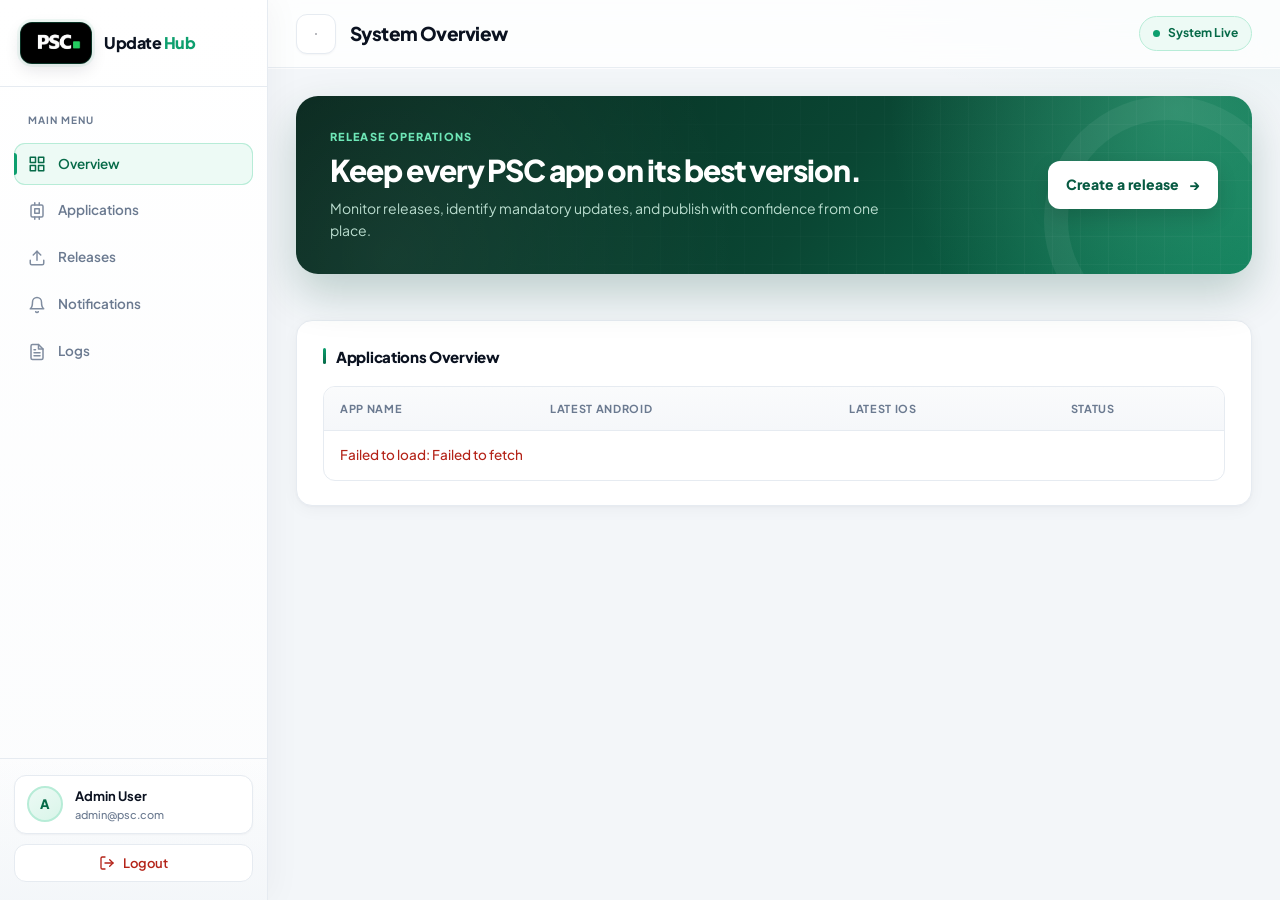
==== commit 09148fa3: "adding application upload" ====
--- a/admin_dashboard/index.html
+++ b/admin_dashboard/index.html
@@ -4,7 +4,7 @@
 <meta charset="UTF-8" />
 <meta name="viewport" content="width=device-width, initial-scale=1.0" />
 <title>PSC App Update Manager — Overview</title>
-<link rel="stylesheet" href="css/style.css?v=3" />
+<link rel="stylesheet" href="css/style.css?v=7" />
 </head>
 <body>
   <!-- Sidebar Overlay -->
@@ -120,7 +120,7 @@
   </div>
 
   <script src="js/api.js?v=2"></script>
-  <script src="js/ui.js"></script>
+  <script src="js/ui.js?v=7"></script>
   <script src="js/dashboard.js"></script>
 </body>
 </html>
--- a/admin_dashboard/css/style.css
+++ b/admin_dashboard/css/style.css
@@ -118,26 +118,44 @@
   align-items: center;
   gap: 12px;
   text-decoration: none;
+  min-width: 0;
 }
 
 .brand-icon {
   display: flex;
-  width: 38px;
-  height: 38px;
+  width: 40px;
+  height: 40px;
   align-items: center;
   justify-content: center;
-  border-radius: var(--radius-sm);
+  border-radius: 12px;
   background: linear-gradient(145deg, var(--primary) 0%, var(--primary-dark) 100%);
   color: #fff;
   box-shadow: var(--shadow-green);
 }
 
+/* Wide PSC mark — round the image itself (not a square crop) */
 .brand-logo {
   display: block;
-  width: 72px;
-  height: 38px;
+  height: 42px;
+  width: auto;
+  max-width: 118px;
   object-fit: contain;
-  object-position: left center;
+  object-position: center;
+  border: 1.5px solid rgba(13, 159, 110, 0.28);
+  border-radius: 12px;
+  background: #0a0a0a;
+  box-shadow:
+    0 6px 16px rgba(15, 23, 42, 0.1),
+    0 0 0 3px rgba(13, 159, 110, 0.06);
+  transition: border-color var(--transition-fast), box-shadow var(--transition-fast), transform var(--transition-fast);
+}
+
+.brand:hover .brand-logo {
+  border-color: var(--primary);
+  box-shadow:
+    0 8px 20px rgba(13, 159, 110, 0.18),
+    0 0 0 4px rgba(13, 159, 110, 0.1);
+  transform: translateY(-1px);
 }
 
 .brand-text {
@@ -354,6 +372,11 @@
   .sidebar-overlay {
     display: none !important;
   }
+
+  /* Hamburger always available on desktop to collapse/expand */
+  .menu-toggle {
+    display: flex;
+  }
 }
 
 .topbar {
@@ -923,7 +946,7 @@
 .form-group {
   display: flex;
   flex-direction: column;
-  gap: 7px;
+  gap: 8px;
 }
 
 label {
@@ -933,55 +956,131 @@
   color: var(--text-heading);
   font-size: 12.5px;
   font-weight: 700;
-}
-
+  letter-spacing: 0.01em;
+}
+
+.form-group input,
+.form-group select,
+.form-group textarea,
 input[type='text'],
 input[type='email'],
 input[type='password'],
 input[type='number'],
 input[type='url'],
+input[type='search'],
 select,
 textarea {
   width: 100%;
-  padding: 11px 14px;
-  border: 1px solid var(--border-strong);
-  border-radius: 11px;
-  background: #fff;
-  color: var(--text-heading);
+  min-height: 48px;
+  padding: 12px 14px;
+  border: 1px solid #d0d8e4 !important;
+  border-radius: 12px !important;
+  background-color: #f5f8fb !important;
+  color: var(--text-heading) !important;
   font-family: inherit;
   font-size: 14px;
-  box-shadow: var(--shadow-sm);
-  transition: border-color var(--transition-fast), box-shadow var(--transition-fast);
+  font-weight: 500;
+  line-height: 1.4;
+  box-shadow: inset 0 1px 2px rgba(15, 23, 42, 0.03);
+  transition:
+    border-color var(--transition-fast),
+    box-shadow var(--transition-fast),
+    background-color var(--transition-fast);
+  appearance: none;
+  -webkit-appearance: none;
+  -moz-appearance: none;
+}
+
+.form-group select,
+select {
+  padding-right: 42px;
+  background-image: url("data:image/svg+xml,%3Csvg xmlns='http://www.w3.org/2000/svg' width='16' height='16' viewBox='0 0 24 24' fill='none' stroke='%236b7a90' stroke-width='2.5' stroke-linecap='round' stroke-linejoin='round'%3E%3Cpolyline points='6 9 12 15 18 9'/%3E%3C/svg%3E") !important;
+  background-repeat: no-repeat !important;
+  background-position: right 14px center !important;
+  background-size: 16px !important;
+  background-color: #f5f8fb !important;
+  cursor: pointer;
+}
+
+.form-group textarea,
+textarea {
+  min-height: 110px;
+  padding-top: 12px;
+  resize: vertical;
+  line-height: 1.55;
 }
 
 input::placeholder,
 textarea::placeholder {
-  color: #95a3b8;
-}
-
+  color: #94a3b8;
+  opacity: 1;
+}
+
+.form-group input:hover,
+.form-group select:hover,
+.form-group textarea:hover,
 input:hover,
 select:hover,
 textarea:hover {
-  border-color: #b8c4d4;
-}
-
+  border-color: #b3c0d1 !important;
+  background-color: #eef3f8 !important;
+}
+
+.form-group input:focus,
+.form-group select:focus,
+.form-group textarea:focus,
 input:focus,
 select:focus,
 textarea:focus {
   outline: none;
-  border-color: var(--border-focus);
-  background: #fff;
-  box-shadow: 0 0 0 4px rgba(13, 159, 110, 0.12);
+  border-color: var(--border-focus) !important;
+  background-color: #ffffff !important;
+  box-shadow:
+    0 0 0 4px rgba(13, 159, 110, 0.14),
+    inset 0 1px 2px rgba(15, 23, 42, 0.02);
+}
+
+/* Kill browser autofill white/square look */
+input:-webkit-autofill,
+input:-webkit-autofill:hover,
+input:-webkit-autofill:focus,
+textarea:-webkit-autofill,
+select:-webkit-autofill {
+  -webkit-text-fill-color: var(--text-heading) !important;
+  caret-color: var(--text-heading);
+  border: 1px solid #d0d8e4 !important;
+  border-radius: 12px !important;
+  box-shadow: 0 0 0 1000px #f5f8fb inset !important;
+  transition: background-color 99999s ease-in-out 0s;
+}
+
+input:disabled,
+select:disabled,
+textarea:disabled {
+  opacity: 0.65;
+  cursor: not-allowed;
+  background-color: #eef2f6 !important;
 }
 
 .checkbox-label {
   display: flex;
   align-items: center;
   gap: 10px;
+  width: fit-content;
+  padding: 10px 12px;
+  border: 1px solid var(--border-color);
+  border-radius: 12px;
+  background: #f5f8fb;
   color: var(--text-heading);
   font-weight: 600;
   cursor: pointer;
   user-select: none;
+  transition: border-color var(--transition-fast), background-color var(--transition-fast);
+}
+
+.checkbox-label:hover {
+  border-color: var(--primary-border);
+  background: var(--primary-light);
 }
 
 input[type='checkbox'] {
@@ -989,6 +1088,11 @@
   height: 17px;
   accent-color: var(--primary);
   cursor: pointer;
+  min-height: auto;
+  border: none !important;
+  border-radius: 4px !important;
+  background: transparent !important;
+  box-shadow: none !important;
 }
 
 button {
@@ -1133,10 +1237,14 @@
   background: var(--border-color);
 }
 
-#edit-release-fields {
+#edit-release-fields:not([hidden]) {
   display: flex;
   flex-direction: column;
   gap: 16px;
+}
+
+#edit-release-fields[hidden] {
+  display: none !important;
 }
 
 #edit-release-fields h3 {
@@ -1219,10 +1327,17 @@
 
 .login-logo {
   display: block;
-  width: 148px;
-  height: 60px;
-  margin: 0 auto 18px;
+  width: auto;
+  height: 64px;
+  max-width: 200px;
+  margin: 0 auto 20px;
   object-fit: contain;
+  border: 1.5px solid rgba(13, 159, 110, 0.3);
+  border-radius: 16px;
+  background: #0a0a0a;
+  box-shadow:
+    0 12px 32px rgba(13, 159, 110, 0.16),
+    0 0 0 4px rgba(13, 159, 110, 0.08);
 }
 
 .login-header h2 {
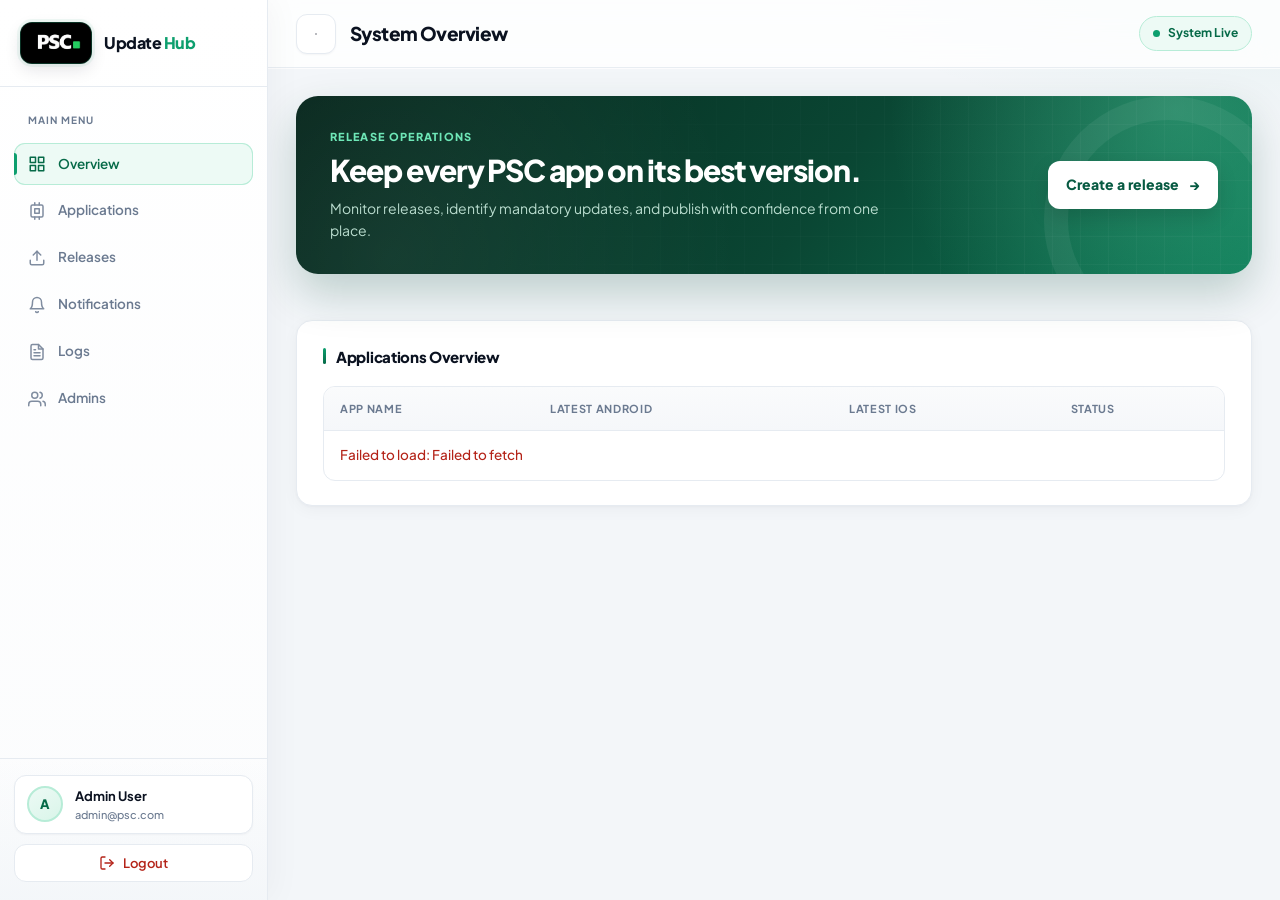
==== commit b4a32bef: "domain adding (OTP)" ====
--- a/admin_dashboard/index.html
+++ b/admin_dashboard/index.html
@@ -48,6 +48,10 @@
       <a href="logs.html" class="nav-item">
         <svg viewBox="0 0 24 24" fill="none" stroke="currentColor" stroke-width="2" stroke-linecap="round" stroke-linejoin="round"><path d="M14 2H6a2 2 0 0 0-2 2v16a2 2 0 0 0 2 2h12a2 2 0 0 0 2-2V8z"/><polyline points="14 2 14 8 20 8"/><line x1="16" y1="13" x2="8" y2="13"/><line x1="16" y1="17" x2="8" y2="17"/><polyline points="10 9 9 9 8 9"/></svg>
         <span>Logs</span>
+      </a>
+      <a href="admins.html" class="nav-item">
+        <svg viewBox="0 0 24 24" fill="none" stroke="currentColor" stroke-width="2" stroke-linecap="round" stroke-linejoin="round"><path d="M17 21v-2a4 4 0 0 0-4-4H5a4 4 0 0 0-4 4v2"/><circle cx="9" cy="7" r="4"/><path d="M23 21v-2a4 4 0 0 0-3-3.87"/><path d="M16 3.13a4 4 0 0 1 0 7.75"/></svg>
+        <span>Admins</span>
       </a>
     </nav>
 
